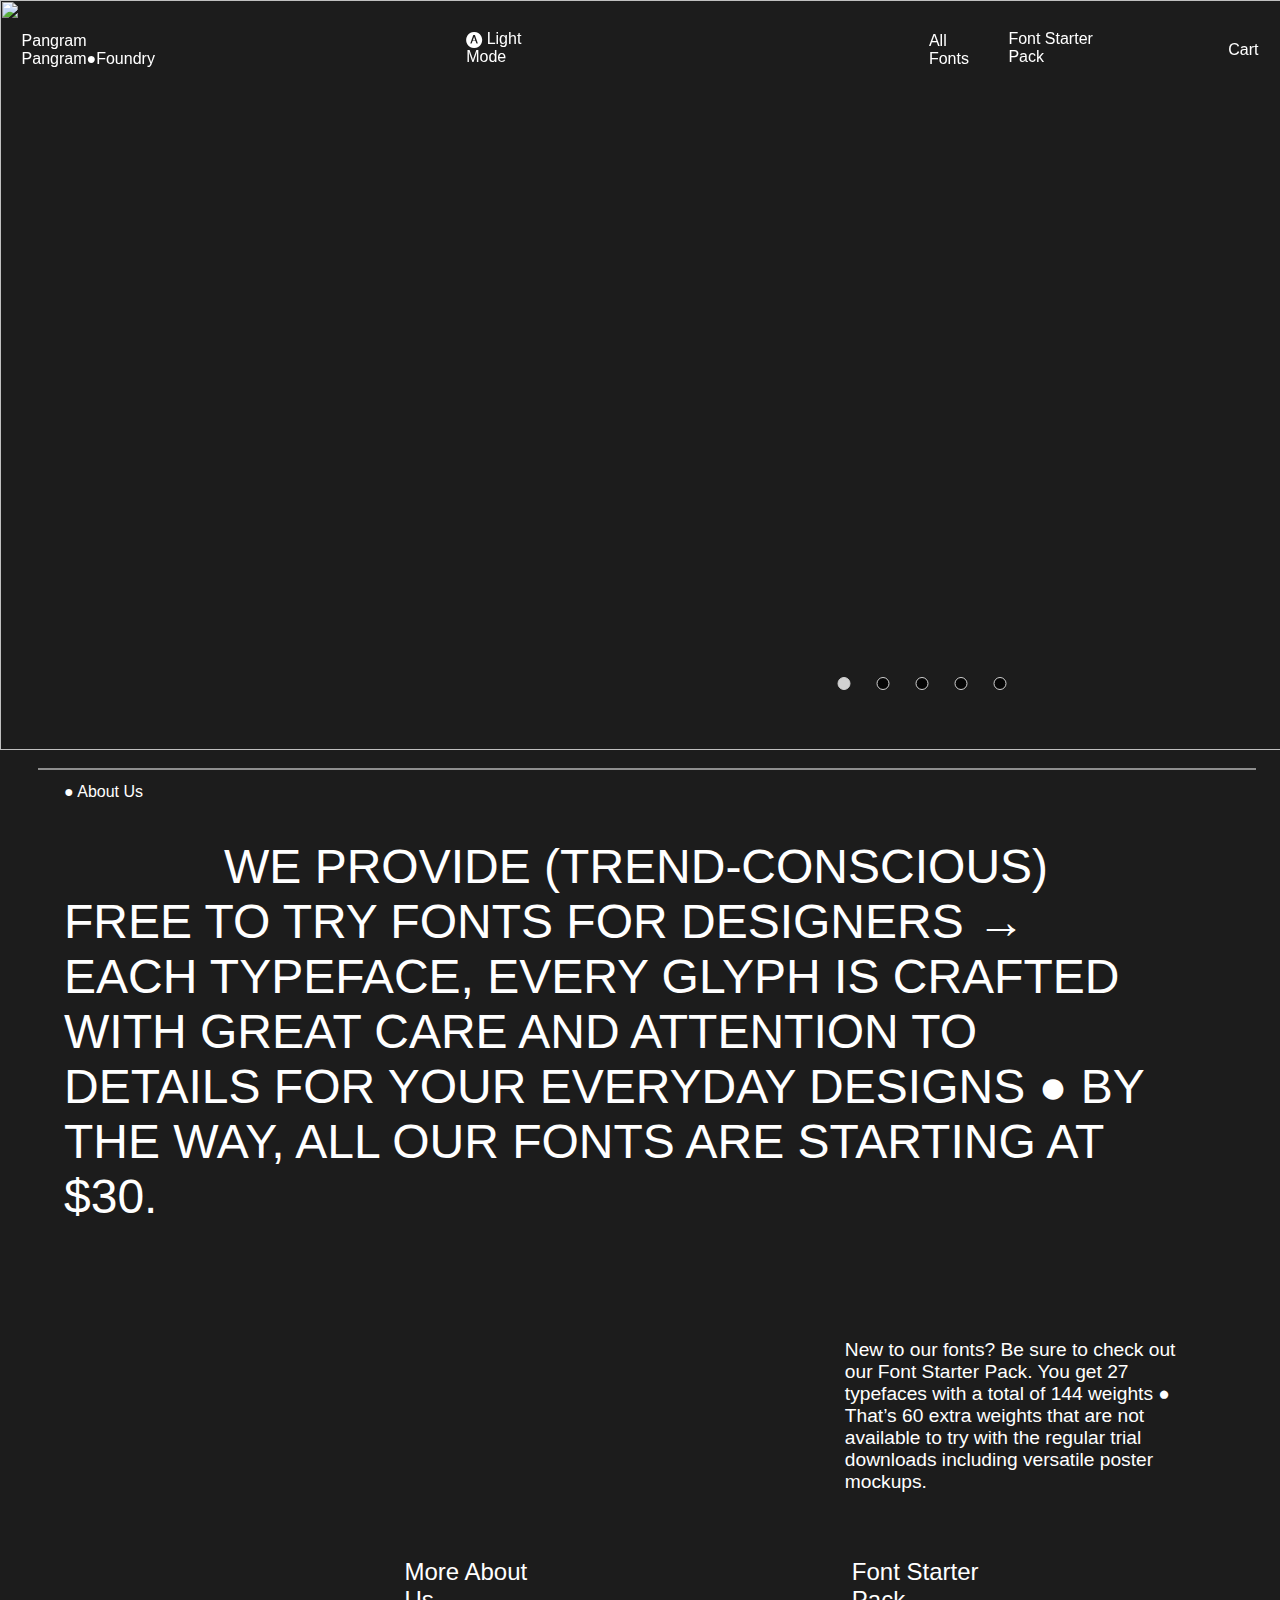
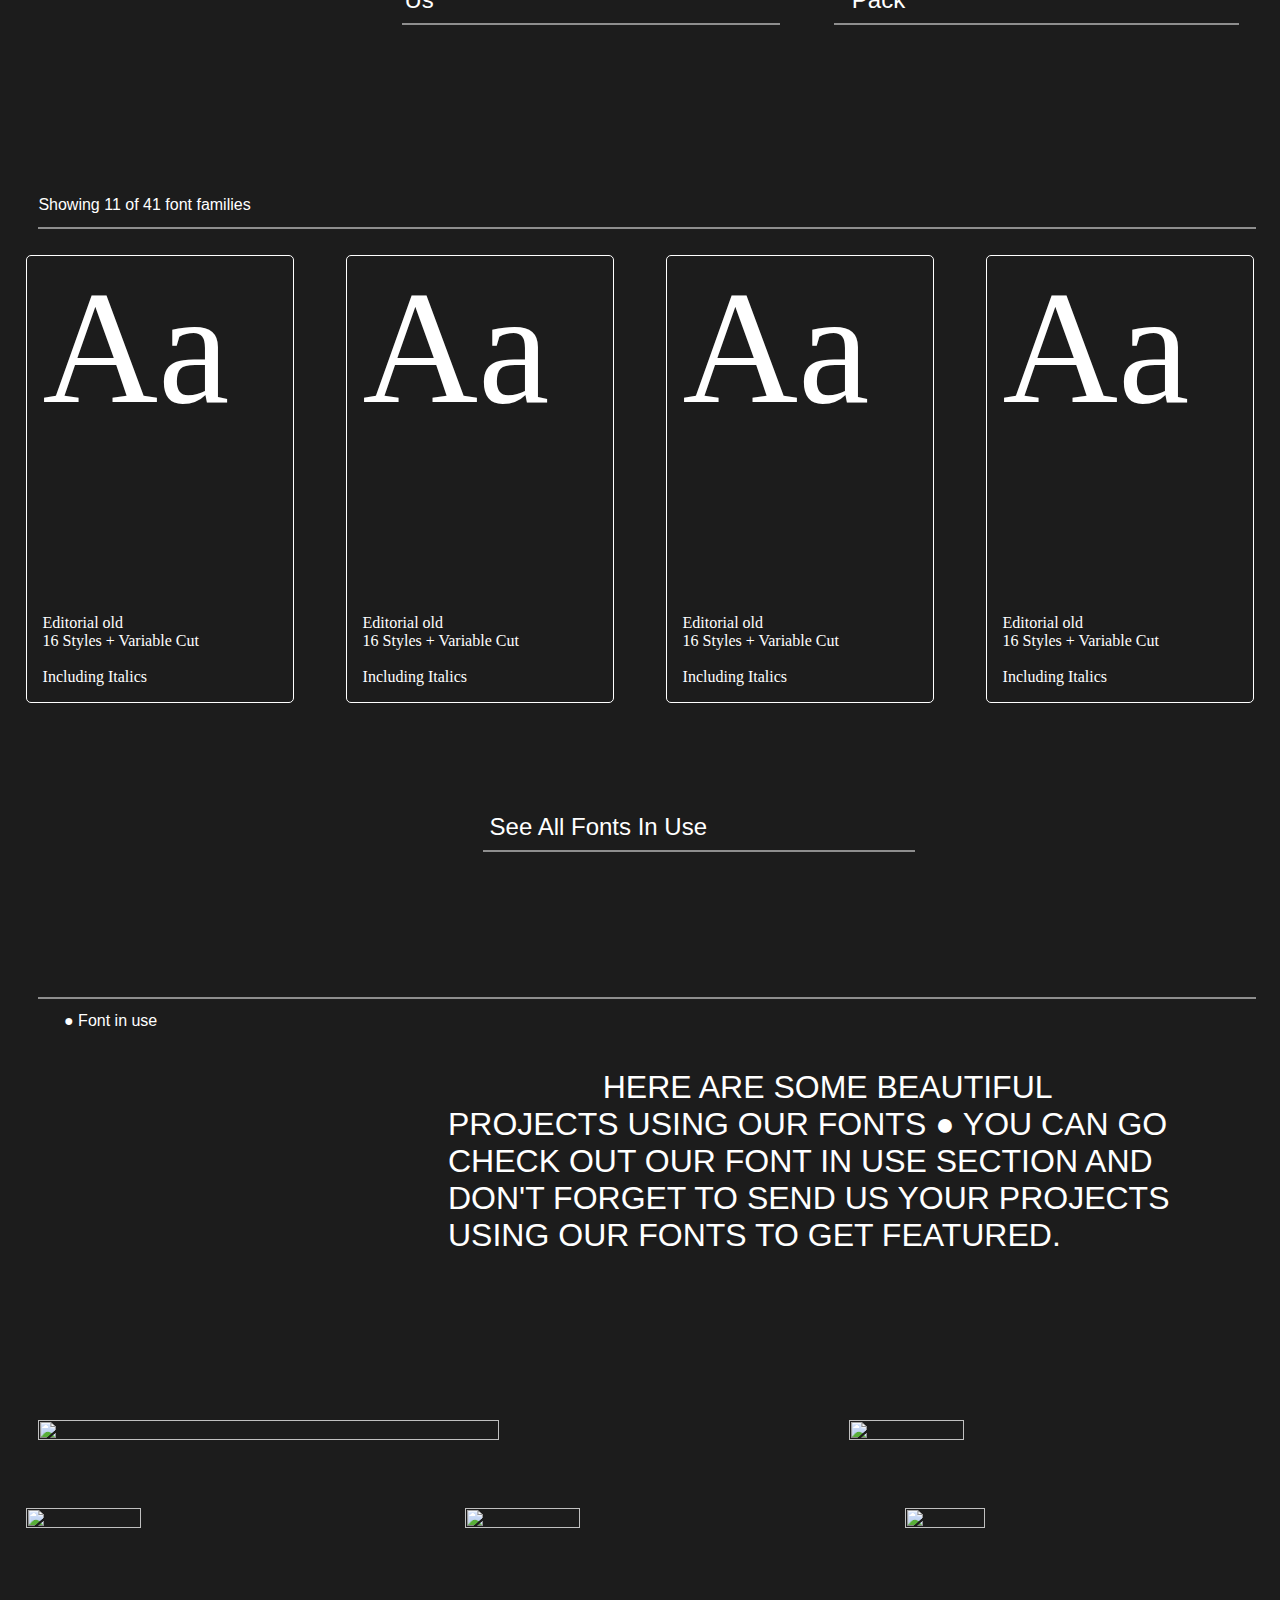
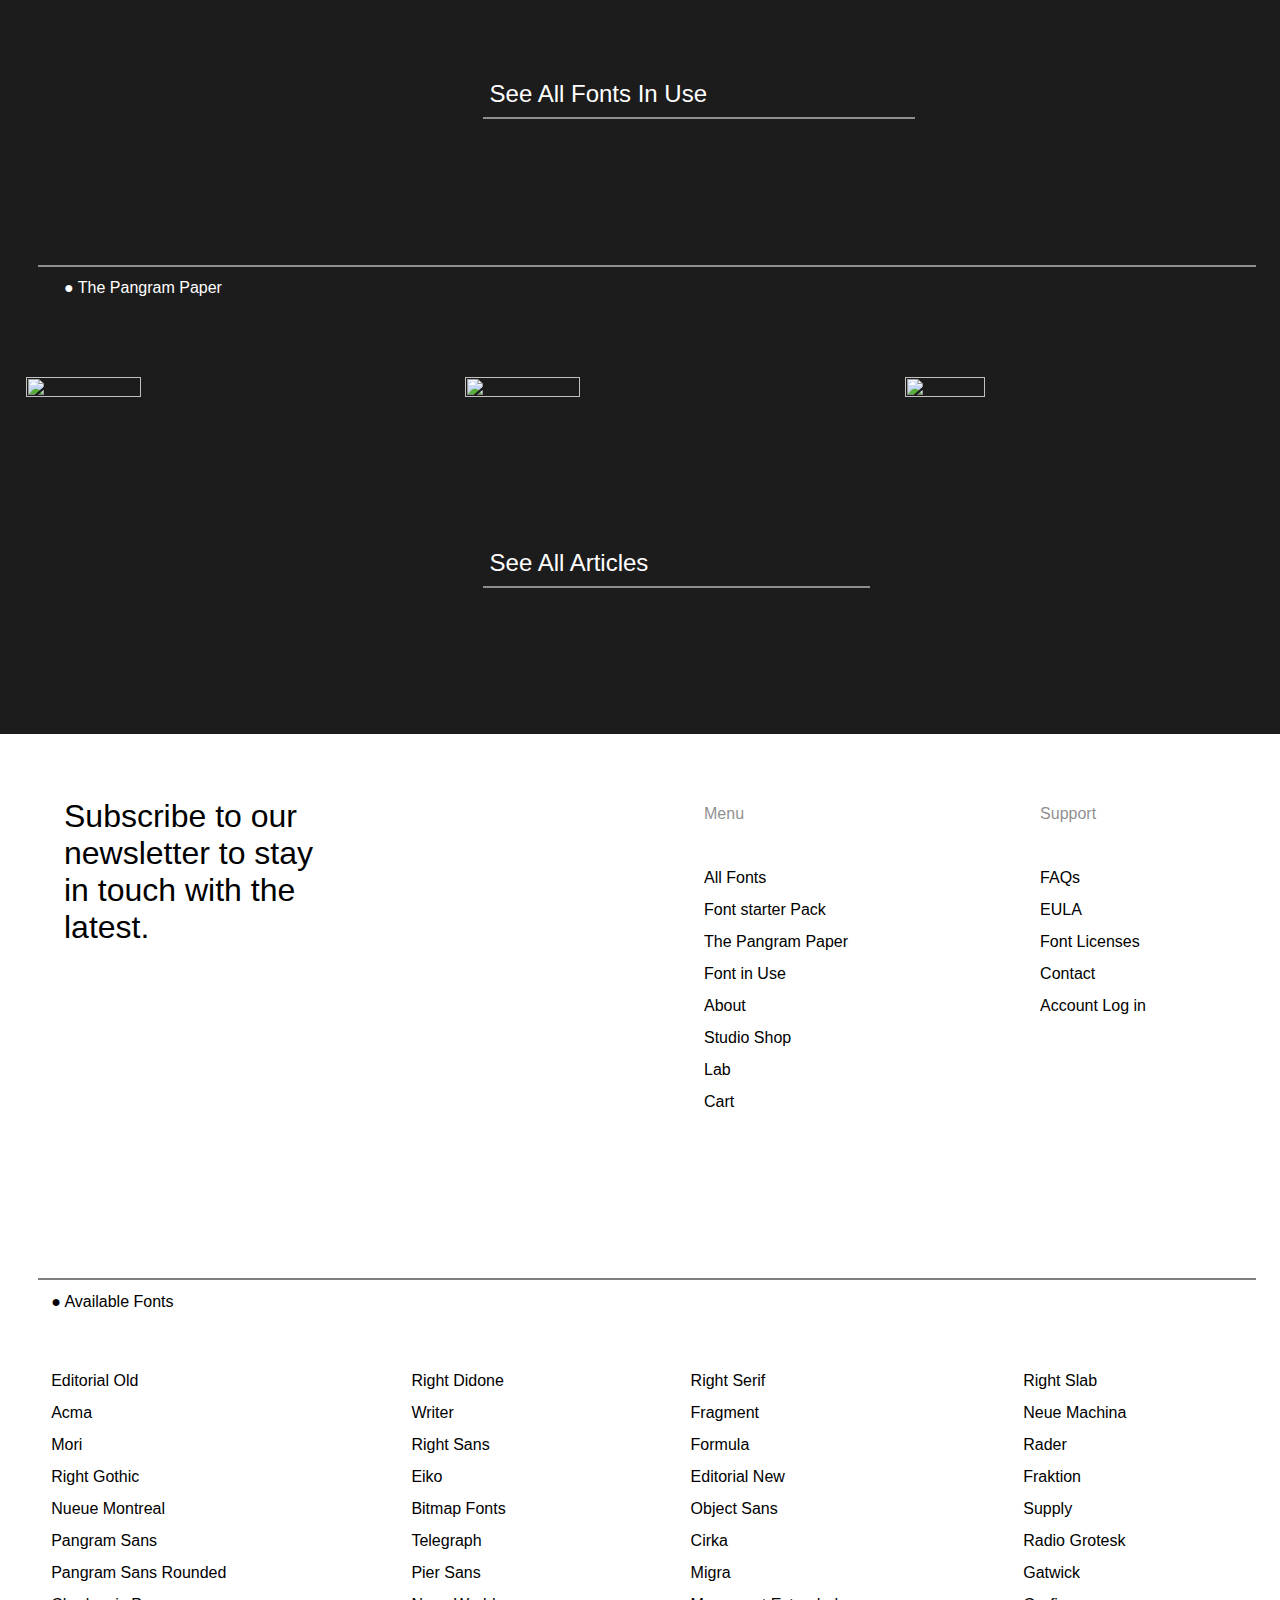
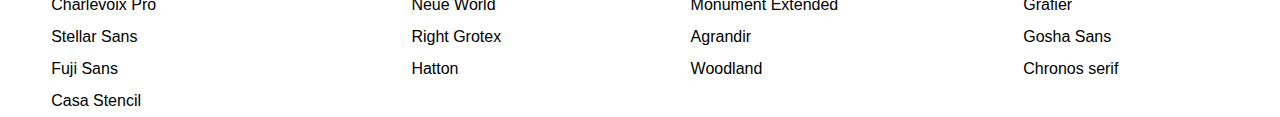
==== index.html @ 28b24696 "first commit" ====
<!DOCTYPE html>
<html lang="en">
<head>
    <meta charset="UTF-8">
    <meta http-equiv="X-UA-Compatible" content="IE=edge">
    <meta name="viewport" content="width=device-width, initial-scale=1.0">
    <link rel="stylesheet" href="style.css">
    <link rel="stylesheet" href="gallery.css">
    <script src="https://kit.fontawesome.com/998571c6b3.js" crossorigin="anonymous"></script>
    <title>Document</title>
    <style>
        @font-face {
        font-display: block;
        font-family: Roboto;
        src: url(https://assets.sendinblue.com/font/Roboto/Latin/normal/normal/7529907e9eaf8ebb5220c5f9850e3811.woff2) format("woff2"), url(https://assets.sendinblue.com/font/Roboto/Latin/normal/normal/25c678feafdc175a70922a116c9be3e7.woff) format("woff")
        }

        @font-face {
        font-display: fallback;
        font-family: Roboto;
        font-weight: 600;
        src: url(https://assets.sendinblue.com/font/Roboto/Latin/medium/normal/6e9caeeafb1f3491be3e32744bc30440.woff2) format("woff2"), url(https://assets.sendinblue.com/font/Roboto/Latin/medium/normal/71501f0d8d5aa95960f6475d5487d4c2.woff) format("woff")
        }

        @font-face {
        font-display: fallback;
        font-family: Roboto;
        font-weight: 700;
        src: url(https://assets.sendinblue.com/font/Roboto/Latin/bold/normal/3ef7cf158f310cf752d5ad08cd0e7e60.woff2) format("woff2"), url(https://assets.sendinblue.com/font/Roboto/Latin/bold/normal/ece3a1d82f18b60bcce0211725c476aa.woff) format("woff")
        }

        #sib-container input:-ms-input-placeholder {
        text-align: left;
        font-family: "Helvetica", sans-serif;
        color: #c0ccda;
        }

        #sib-container input::placeholder {
        text-align: left;
        font-family: "Helvetica", sans-serif;
        color: #c0ccda;
        }

        #sib-container textarea::placeholder {
        text-align: left;
        font-family: "Helvetica", sans-serif;
        color: #c0ccda;
        }
        
        </style>
        <style data-name="font-face_EditorialOld-Light">
            @font-face {
                font-family: "EditorialOld-Light";
                src:url("//cdn.shopify.com/s/files/1/2642/6578/t/28/assets/PPEditorialOld-LightItalic.woff?v=43892641468580326521678141322") format("truetype");
            }
        </style>
        <style data-name="font-face_preview_acma-semibold">
            @font-face {
                font-family: "preview_acma-semibold";
                src:url("//cdn.shopify.com/s/files/1/2642/6578/t/28/assets/PPAcma-Semibold.woff?v=96950151476378755521674140888") format("woff");
            }
        </style>
        <style data-name="font-face_preview_mori-Regular">
            @font-face {
                font-family: "preview_mori-Regular";
                src:url("//cdn.shopify.com/s/files/1/2642/6578/t/28/assets/PPMori-Regular.woff?v=67187122880011220361650291605") format("woff");
            }
        </style>
        <style data-name="font-face_preview_right-didone-medium">
            @font-face {
                font-family: "preview_right-didone-medium";
                src:url("//cdn.shopify.com/s/files/1/2642/6578/t/28/assets/PP%20Right%20Didone%20-%20Medium.woff?v=51078320478336269511668806927") format("woff");
            }
        </style>
        <style data-name="font-face_preview_editorial-new-light">
            @font-face {
                font-family: "preview_editorial-new-light";
                src:url("//cdn.shopify.com/s/files/1/2642/6578/t/28/assets/PPEditorialOld-LightItalic.woff?v=43892641468580326521678141322") format("woff");
            }
        </style><style data-name="font-face_preview_right-serif-medium">
            @font-face {
                font-family: "preview_right-serif-medium";
                src:url("//cdn.shopify.com/s/files/1/2642/6578/t/28/assets/PP%20Right%20Serif%20-%20Medium.woff?v=64606545584787087001668806753") format("woff");
            }
        </style><style data-name="font-face_preview_acma-semibold">
            @font-face {
                font-family: "preview_acma-semibold";
                src:url("//cdn.shopify.com/s/files/1/2642/6578/t/28/assets/PPAcma-Semibold.woff?v=96950151476378755521674140888") format("woff");
            }
        </style><style data-name="font-face_preview_neue-machina-collection-regular">
            @font-face {
                font-family: "preview_neue-machina-collection-regular";
                src:url("//cdn.shopify.com/s/files/1/2642/6578/t/28/assets/PPNeueMachina-InktrapRegular.woff?v=94093630506073623461652789099") format("woff");
            }
        </style><style data-name="font-face_preview_fragment-glare-regular">
            @font-face {
                font-family: "preview_fragment-glare-regular";
                src:url("//cdn.shopify.com/s/files/1/2642/6578/t/28/assets/PPFragment-GlareRegular.woff?v=169381596555285477591680612192") format("woff");
            }
        </style><style data-name="font-face_preview_writer-book">
            @font-face {
                font-family: "preview_writer-book";
                src:url("//cdn.shopify.com/s/files/1/2642/6578/t/28/assets/PPWriter-Ultralight.woff?v=23630151852283412921663675391") format("woff");
            }
        </style><style data-name="font-face_preview_mori-Regular">
            @font-face {
                font-family: "preview_mori-Regular";
                src:url("//cdn.shopify.com/s/files/1/2642/6578/t/28/assets/PPMori-Regular.woff?v=67187122880011220361650291605") format("woff");
            }
        </style><style data-name="font-face_preview_right-slab-medium">
            @font-face {
                font-family: "preview_right-slab-medium";
                src:url("//cdn.shopify.com/s/files/1/2642/6578/t/28/assets/PP%20Right%20Slab%20-%20Regular.woff?v=49465384248129735891668806827") format("woff");
            }
        </style><style data-name="font-face_preview_right-didone-medium">
            @font-face {
                font-family: "preview_right-didone-medium";
                src:url("//cdn.shopify.com/s/files/1/2642/6578/t/28/assets/PP%20Right%20Didone%20-%20Medium.woff?v=51078320478336269511668806927") format("woff");
            }
        </style><style data-name="font-face_preview_telegraf-regular">
            @font-face {
                font-family: "preview_telegraf-regular";
                src:url("//cdn.shopify.com/s/files/1/2642/6578/t/28/assets/PPTelegraf-Regular.woff?v=40612549650330146891673963252") format("woff");
            }
        </style><style data-name="font-face_preview_right-sans-medium">
            @font-face {
                font-family: "preview_right-sans-medium";
                src:url("//cdn.shopify.com/s/files/1/2642/6578/t/28/assets/PPRightSans-Medium.woff?v=48232260037999330521647623980") format("woff");
            }
        </style><style data-name="font-face_preview_ppfraktionmono-regular">
            @font-face {
                font-family: "preview_ppfraktionmono-regular";
                src:url("//cdn.shopify.com/s/files/1/2642/6578/t/28/assets/PPFraktionMono-Regular.woff?v=77514694890973026961624485085") format("woff");
            }
        </style><style data-name="font-face_preview_pprightslab-medium">
            @font-face {
                font-family: "preview_pprightslab-medium";
                src:url("//cdn.shopify.com/s/files/1/2642/6578/t/28/assets/PPRightSlab-Medium.woff?v=14491603322088205341670941904") format("woff");
            }
        </style><style data-name="font-face_preview_ppneuemachina-inktrapregular">
            @font-face {
                font-family: "preview_ppneuemachina-inktrapregular";
                src:url("//cdn.shopify.com/s/files/1/2642/6578/t/28/assets/PPNeueMachina-InktrapRegular.woff?v=94093630506073623461652789099") format("woff");
            }
        </style><style data-name="font-face_preview_ppfragment-glareregular">
            @font-face {
                font-family: "preview_ppfragment-glareregular";
                src:url("//cdn.shopify.com/s/files/1/2642/6578/t/28/assets/PPFragment-GlareRegular.woff?v=169381596555285477591680612192") format("woff");
            }
        </style><style data-name="font-face_preview_pprightserif-medium">
            @font-face {
                font-family: "preview_pprightserif-medium";
                src:url("//cdn.shopify.com/s/files/1/2642/6578/t/28/assets/PPRightSerif-Medium.woff?v=64606545584787087001670941943") format("woff");
            }
        </style><style data-name="font-face_preview_ppformula-narrowregular">
            @font-face {
                font-family: "preview_ppformula-narrowregular";
                src:url("//cdn.shopify.com/s/files/1/2642/6578/t/28/assets/PPFormula-NarrowRegular.woff?v=147832386674796250431646669962") format("woff");
            }
        </style><style data-name="font-face_preview_ppobjectsans-light">
            @font-face {
                font-family: "preview_ppobjectsans-light";
                src:url("//cdn.shopify.com/s/files/1/2642/6578/t/28/assets/PPObjectSans-Light.woff?v=81613872045370192371624308467") format("woff");
            }
        </style><style data-name="font-face_preview_pppiersans-regular">
            @font-face {
                font-family: "preview_pppiersans-regular";
                src:url("//cdn.shopify.com/s/files/1/2642/6578/t/28/assets/PPPierSans-Regular.woff?v=165976500998249852721630354992") format("woff");
            }
        </style><style data-name="font-face_preview_ppeditorialold-lightitalic">
            @font-face {
                font-family: "preview_ppeditorialold-lightitalic";
                src:url("//cdn.shopify.com/s/files/1/2642/6578/t/28/assets/PPEditorialOld-LightItalic.woff?v=43892641468580326521678141322") format("woff");
            }
        </style><style data-name="font-face_preview_pprader-light">
            @font-face {
                font-family: "preview_pprader-light";
                src:url("//cdn.shopify.com/s/files/1/2642/6578/t/28/assets/PPRader-Light.woff?v=176217386478503134871643052010") format("woff");
            }
        </style><style data-name="font-face_preview_ppwriter-thin">
            @font-face {
                font-family: "preview_ppwriter-thin";
                src:url("//cdn.shopify.com/s/files/1/2642/6578/t/28/assets/PPWriter-Thin.woff?v=168778906737173938721663675371") format("woff");
            }
        </style><style data-name="font-face_preview_ppacma-light">
            @font-face {
                font-family: "preview_ppacma-light";
                src:url("//cdn.shopify.com/s/files/1/2642/6578/t/28/assets/PPAcma-Light.woff?v=72702021297549173491674140889") format("woff");
            }
        </style><style data-name="font-face_preview_ppmori-regular">
            @font-face {
                font-family: "preview_ppmori-regular";
                src:url("//cdn.shopify.com/s/files/1/2642/6578/t/28/assets/PPMori-Regular.woff?v=67187122880011220361650291605") format("woff");
            }
        </style><style data-name="font-face_preview_pprightgothic-medium">
            @font-face {
                font-family: "preview_pprightgothic-medium";
                src:url("//cdn.shopify.com/s/files/1/2642/6578/t/28/assets/PPRightGothic-Medium.woff?v=160110820981467670211634317869") format("woff");
            }
        </style><style data-name="font-face_preview_ppneuemontreal-book">
            @font-face {
                font-family: "preview_ppneuemontreal-book";
                src:url("//cdn.shopify.com/s/files/1/2642/6578/t/28/assets/PPNeueMontreal-Book.woff?v=68282321310470500161632272263") format("woff");
            }
        </style><style data-name="font-face_preview_pppangramsans-compactmedium">
            @font-face {
                font-family: "preview_pppangramsans-compactmedium";
                src:url("//cdn.shopify.com/s/files/1/2642/6578/t/28/assets/PPPangramSans-CompactMedium.woff?v=2128244853225631571618506000") format("woff");
            }
        </style><style data-name="font-face_preview_ppeditorialnew-light">
            @font-face {
                font-family: "preview_ppeditorialnew-light";
                src:url("//cdn.shopify.com/s/files/1/2642/6578/t/28/assets/PPEditorialNew-Light.woff?v=98451368185129732171619057364") format("woff");
            }
        </style><style data-name="font-face_preview_pppangramsansrounded-slimmedium">
            @font-face {
                font-family: "preview_pppangramsansrounded-slimmedium";
                src:url("//cdn.shopify.com/s/files/1/2642/6578/t/28/assets/PPPangramSansRounded-SlimMedium.woff?v=117905254463108940861624643754") format("woff");
            }
        </style><style data-name="font-face_preview_ppcharlevoix-light">
            @font-face {
                font-family: "preview_ppcharlevoix-light";
                src:url("//cdn.shopify.com/s/files/1/2642/6578/t/28/assets/PPCharlevoix-Light.woff?v=109610977962323261311630355401") format("woff");
            }
        </style><style data-name="font-face_preview_ppstellar-light">
            @font-face {
                font-family: "preview_ppstellar-light";
                src:url("//cdn.shopify.com/s/files/1/2642/6578/t/28/assets/PPStellar-Light.woff?v=16003272772619768851624300936") format("woff");
            }
        </style><style data-name="font-face_preview_ppfuji-medium">
            @font-face {
                font-family: "preview_ppfuji-medium";
                src:url("//cdn.shopify.com/s/files/1/2642/6578/t/28/assets/PPFuji-Medium.woff?v=124917888558977924851624297497") format("woff");
            }
        </style><style data-name="font-face_preview_ppcasa-regular">
            @font-face {
                font-family: "preview_ppcasa-regular";
                src:url("//cdn.shopify.com/s/files/1/2642/6578/t/28/assets/PPCasa-Regular.woff?v=158259708091779580851623962801") format("woff");
            }
        </style><style data-name="font-face_preview_pprightdidone-medium">
            @font-face {
                font-family: "preview_pprightdidone-medium";
                src:url("//cdn.shopify.com/s/files/1/2642/6578/t/28/assets/PPRightDidone-Medium.woff?v=51078320478336269511670941931") format("woff");
            }
        </style><style data-name="font-face_preview_pprightsans-widemedium">
            @font-face {
                font-family: "preview_pprightsans-widemedium";
                src:url("//cdn.shopify.com/s/files/1/2642/6578/t/28/assets/PPRightSans-WideMedium.woff?v=63428548569476708271647623790") format("woff");
            }
        </style><style data-name="font-face_preview_ppmondwest-bold">
            @font-face {
                font-family: "preview_ppmondwest-bold";
                src:url("//cdn.shopify.com/s/files/1/2642/6578/t/28/assets/PPMondwest-Bold.woff?v=117690168698756929231624502621") format("woff");
            }
        </style><style data-name="font-face_preview_pptelegraf-light">
            @font-face {
                font-family: "preview_pptelegraf-light";
                src:url("//cdn.shopify.com/s/files/1/2642/6578/t/28/assets/PPTelegraf-Light.woff?v=4967801614078287271673963256") format("woff");
            }
        </style><style data-name="font-face_preview_ppneueworld-semicondensedlight">
            @font-face {
                font-family: "preview_ppneueworld-semicondensedlight";
                src:url("//cdn.shopify.com/s/files/1/2642/6578/t/28/assets/PPNeueWorld-SemiCondensedLight.woff?v=107901976747285757481654525003") format("woff");
            }
        </style><style data-name="font-face_preview_pprightgrotesk-compactbold">
            @font-face {
                font-family: "preview_pprightgrotesk-compactbold";
                src:url("//cdn.shopify.com/s/files/1/2642/6578/t/28/assets/PPRightGrotesk-CompactBold.woff?v=58307693275388090051624460387") format("woff");
            }
        </style><style data-name="font-face_preview_pphatton-regular">
            @font-face {
                font-family: "preview_pphatton-regular";
                src:url("//cdn.shopify.com/s/files/1/2642/6578/t/28/assets/PPHatton-Regular.woff?v=17914648618059047881618881895") format("woff");
            }
        </style><style data-name="font-face_preview_ppmonumentextended-regular">
            @font-face {
                font-family: "preview_ppmonumentextended-regular";
                src:url("//cdn.shopify.com/s/files/1/2642/6578/t/28/assets/PPMonumentExtended-Regular.woff?v=81693901422891830231658415988") format("woff");
            }
        </style><style data-name="font-face_preview_ppagrandir-grandmedium">
            @font-face {
                font-family: "preview_ppagrandir-grandmedium";
                src:url("//cdn.shopify.com/s/files/1/2642/6578/t/28/assets/PPAgrandir-GrandMedium.woff?v=112419359884645449681624548892") format("woff");
            }
        </style><style data-name="font-face_preview_ppwoodland-light">
            @font-face {
                font-family: "preview_ppwoodland-light";
                src:url("//cdn.shopify.com/s/files/1/2642/6578/t/28/assets/PPWoodland-Light.woff?v=161071325700105153061613662869") format("woff");
            }
        </style><style data-name="font-face_preview_ppgatwick-medium">
            @font-face {
                font-family: "preview_ppgatwick-medium";
                src:url("//cdn.shopify.com/s/files/1/2642/6578/t/28/assets/PPGatwick-Medium.woff?v=143739507137133571481623943154") format("woff");
            }
        </style><style data-name="font-face_preview_ppsupplysans-light">
            @font-face {
                font-family: "preview_ppsupplysans-light";
                src:url("//cdn.shopify.com/s/files/1/2642/6578/t/28/assets/PPSupplySans-Light.woff?v=90929501271319282271637682253") format("woff");
            }
        </style><style data-name="font-face_preview_ppradiogrotesk-regular">
            @font-face {
                font-family: "preview_ppradiogrotesk-regular";
                src:url("//cdn.shopify.com/s/files/1/2642/6578/t/28/assets/PPRadioGrotesk-Regular.woff?v=1276532186026998901653330785") format("woff");
            }
        </style><style data-name="font-face_preview_ppgrafier-bolddisplay">
            @font-face {
                font-family: "preview_ppgrafier-bolddisplay";
                src:url("//cdn.shopify.com/s/files/1/2642/6578/t/28/assets/PPGrafier-BoldDisplay.woff?v=19909294598919474271624307724") format("woff");
            }
        </style><style data-name="font-face_preview_ppgoshasans-regular">
            @font-face {
                font-family: "preview_ppgoshasans-regular";
                src:url("//cdn.shopify.com/s/files/1/2642/6578/t/28/assets/PPGoshaSans-Regular.woff?v=26684406182402203031637954900") format("woff");
            }
        </style><style data-name="font-face_preview_ppchronosserif-filled">
            @font-face {
                font-family: "preview_ppchronosserif-filled";
                src:url("//cdn.shopify.com/s/files/1/2642/6578/t/28/assets/PPChronosSerif-Filled.woff?v=164039190361657733701623967462") format("woff");
            }
        </style><style data-name="font-face_preview_ppeiko-light">
            @font-face {
                font-family: "preview_ppeiko-light";
                src:url("//cdn.shopify.com/s/files/1/2642/6578/t/28/assets/PPEiko-Light.woff?v=37763251632726490021635862023") format("woff");
            }
        </style><style data-name="font-face_preview_ppmigra-medium">
            @font-face {
                font-family: "preview_ppmigra-medium";
                src:url("//cdn.shopify.com/s/files/1/2642/6578/t/28/assets/PPMigra-Medium.woff?v=14402038135395066891624886406") format("woff");
            }
        </style><style data-name="font-face_preview_ppcirka-light">
            @font-face {
                font-family: "preview_ppcirka-light";
                src:url("//cdn.shopify.com/s/files/1/2642/6578/t/28/assets/PPCirka-Light.woff?v=81098913243616894931623962169") format("woff");
            }
        </style>






</head>
<body>
    


        <div class="carousel-container">
            <div id="gallery-container">
              <!--  <span class="see-all">See All</span>-->
                </div>
            </div>
            <div class="carousel">
                <div id="header">
                    <div id="a3">
                    <a href="#" class="a1">Pangram Pangram●Foundry</a>
                    <p class="a2"> <span class="light">🅐 Light Mode</span> </p>
                    <a href="#" class="a1">All Fonts</a>
                    <a href="#" class="a3">Font Starter Pack</a>
                    <a href="#" class="a1">Cart</a>
                    </div></div>
            <div class="slider">
                <section > <img class="carousel-img" src="https://cdn.shopify.com/s/files/1/2642/6578/t/28/assets/Homepage-OffType.jpg?v=71331014463972640541684944315" alt=""></section>
                <section ><img  class="carousel-img"  src="https://cdn.shopify.com/s/files/1/2642/6578/t/28/assets/Header-Fragment.jpg?v=108924954602691418591680613809" alt=""></section>
                <section > <img  class="carousel-img" src="https://cdn.shopify.com/s/files/1/2642/6578/t/28/assets/Header-EditorialOld.jpg?v=85360777188182687641678142091" alt=""></section>
                <section ><img  class="carousel-img" src="https://cdn.shopify.com/s/files/1/2642/6578/t/28/assets/Header-TypeTrials.jpg?v=140312620541521886991675867719" alt=""> </section>
                <section ><img  class="carousel-img" src="https://cdn.shopify.com/s/files/1/2642/6578/t/28/assets/Homepage-FSP.jpg?v=157059235392745552091668604712" alt=""> </section>
            </div>
            <div class="controls">
                <span class="Arrow-left" style="display: hidden;" ><img src="Assets/Gallery/Arrow 2.png" alt=""></span>
                <span class="Arrow-right" style="display: hidden;" ><img src="Assets/Gallery/Arrow 1.png" alt=""></span>
           
           
            <ul class="indicator">
                <li class="selected"></li>
                <li></li>
                <li></li>
                <li></li>
                <li></li>
            </ul>
             </div>
        
        </div>
        
        <div class="section-2">
            <div class="line-1"></div>
            <div class="aboutus"> ● About Us</div>
        <div class="content-1"> &nbsp; &nbsp; &nbsp; &nbsp; &nbsp; &nbsp;  WE PROVIDE (TREND-CONSCIOUS) FREE TO TRY FONTS FOR DESIGNERS → EACH TYPEFACE, EVERY GLYPH IS CRAFTED WITH GREAT CARE AND ATTENTION TO DETAILS FOR YOUR EVERYDAY DESIGNS ● BY THE WAY, ALL OUR FONTS ARE STARTING AT $30.</div>
        <div class="content-2">New to our fonts? Be sure to check out our Font Starter Pack. You get 27 typefaces with a total of 144 weights ● That’s 60 extra weights that are not available to try with the regular trial downloads including versatile poster mockups.</div>
        <div style="display: flex; flex-direction: row; margin-left: 28%;" ><div class="about-us-cards">More About Us <div> &emsp; &emsp; &emsp; &emsp; &emsp; &emsp; &emsp; &emsp; <i class="fa-solid fa-arrow-right fa-beat"></i></div></div>
        <div class="about-us-cards">Font Starter Pack <div> &emsp; &emsp; &emsp; &emsp; &emsp; &emsp; &emsp; &emsp; <i class="fa-solid fa-arrow-right fa-beat"></i></div></div></div>
        <div style="display: flex; flex-direction: row; background-color: #1c1c1c; margin-left: 30%;" ><div class="line2"></div> <div class="line3"></div> </div>
    </div>
    <div class="section-3">
        <div class="showing">Showing 11 of 41 font families</div>
        <div class="line-4"></div>
        
        <div class="row-1" style="display: flex;">
            <div class="font-card-1-row-1">
                <div class="tophover">
                    The cajoling quirked sexy wizard mob persuade very influentially.</div>
                <div class="top" >Aa</div>
                <div class="bottom">Editorial old <br>16 Styles + Variable Cut  &emsp; &emsp; &emsp;&emsp; &emsp; &emsp; <i class="fa-solid fa-arrow-right fa-beat"></i></br>Including Italics </div>
            
            </div>
    
            <div class="font-card-1-row-1">
                <div class="tophover">
                    The cajoling quirked sexy wizard mob persuade very influentially.</div>
                <div class="top" >Aa</div>
                <div class="bottom">Editorial old <br>16 Styles + Variable Cut  &emsp; &emsp; &emsp;&emsp; &emsp; &emsp; <i class="fa-solid fa-arrow-right fa-beat"></i></br>Including Italics </div>
            </div>

            <div class="font-card-1-row-1">
                <div class="tophover">
                    The cajoling quirked sexy wizard mob persuade very influentially.</div>
                <div class="top" >Aa</div>
                <div class="bottom">Editorial old <br>16 Styles + Variable Cut  &emsp; &emsp; &emsp;&emsp; &emsp; &emsp; <i class="fa-solid fa-arrow-right fa-beat"></i></br>Including Italics </div>
            </div>

            <div class="font-card-1-row-1">
                <div class="tophover">
                    The cajoling quirked sexy wizard mob persuade very influentially.</div>
                <div class="top" >Aa</div>
                <div class="bottom">Editorial old <br>16 Styles + Variable Cut  &emsp; &emsp; &emsp;&emsp; &emsp; &emsp; <i class="fa-solid fa-arrow-right fa-beat"></i></br>Including Italics </div>
            </div>

    </div>

    <div style="display: flex; flex-direction: row; margin-left: 35%; margin-top: 2%; " ><div class="about-us-cards">See All Fonts In Use <div> &emsp; &emsp; &emsp; &emsp; &emsp; &emsp; &emsp; &emsp; <i class="fa-solid fa-arrow-right fa-beat"></i></div></div>
</div></div></div>
<div style="display: flex; flex-direction: row; background-color: #1c1c1c; margin-left: 30%; margin-bottom: 10%;" ><div class="line5"></div>  </div>

    <div class="section-4">
        <div class="line-1"></div>
        <div class="aboutus">● Font in use</div> 

        <div class="s4t1">
            &emsp; &emsp; &emsp;&emsp; HERE ARE SOME BEAUTIFUL PROJECTS USING OUR FONTS ● YOU CAN GO CHECK OUT OUR FONT IN USE SECTION AND DON'T FORGET TO SEND US YOUR PROJECTS USING OUR FONTS TO GET FEATURED.
        </div>
        <div class="imageline-1">
            <img src="https://cdn.shopify.com/s/files/1/2642/6578/articles/1_1361316f-4da7-45d7-b24d-10d0d9ec8932_1920x.jpg?v=1685650273" alt="" height="90%" width="60%" style="margin: 3%;">
            <img src="https://cdn.shopify.com/s/files/1/2642/6578/articles/A_960x.jpg?v=1684347328" alt="" height="50%" width="30%" style="margin-bottom: 3%;">
            <img src="https://cdn.shopify.com/s/files/1/2642/6578/articles/COVER_aa25ccac-eb36-479b-8f37-b3325aa9cbf3_960x.png?v=1683571220" alt="" height="50%" width="30%" style="margin: 2%;">
            <img src="https://cdn.shopify.com/s/files/1/2642/6578/articles/COVER_5f423d57-efe2-40a0-92b0-54eec34a9253_960x.jpg?v=1682966436" alt="" height="50%" width="30%" style="margin: 2%;">
            <img src="https://cdn.shopify.com/s/files/1/2642/6578/articles/COVER_2165d3be-64ac-4e22-adc2-d3ffca7ba8e2_960x.png?v=1681326066" alt="" height="50%" width="25%" style="margin: 2%;">
            <div style="display: flex; flex-direction: row; margin-left: 35%; margin-top: 5%;" ><div class="about-us-cards">See All Fonts In Use <div> &emsp; &emsp; &emsp; &emsp; &emsp; &emsp; &emsp; &emsp; <i class="fa-solid fa-arrow-right fa-beat"></i></div></div>
        </div></div></div>
        <div style="display: flex; flex-direction: row; background-color: #1c1c1c; margin-left: 30%; margin-bottom: 10%;" ><div class="line5"></div>  </div>
    </div>
        </div>
    </div>
    <div class="line-1"></div>
        <div class="aboutus">● The Pangram Paper <br> <br> <br> <br> </div> 

        <div class="imageline-2">
            <img src="https://cdn.shopify.com/s/files/1/2642/6578/articles/reiss_1_960x.jpg?v=1685126297" alt="" height="50%" width="30%" style="margin: 2%;" >
            <img src="https://cdn.shopify.com/s/files/1/2642/6578/articles/art_buying_washington_post_final_960x.jpg?v=1684941792" alt="" height="50%" width="30%" style="margin: 2%;" >
            <img src="https://cdn.shopify.com/s/files/1/2642/6578/articles/OT-cover_960x.jpg?v=1684328493" alt="" height="50%" width="25%" style="margin: 2%;" >
            <div style="display: flex; flex-direction: row; margin-left: 35%; margin-top: 5%;" ><div class="about-us-cards">See All Articles <div> &emsp; &emsp; &emsp; &emsp; &emsp; &emsp; &emsp; &emsp; <i class="fa-solid fa-arrow-right fa-beat"></i></div></div>
        </div></div></div>
        <div style="display: flex; flex-direction: row; background-color: #1c1c1c; margin-left: 30%; margin-bottom: 10%;" ><div class="line6"></div>  </div>
        </div>
        <div class="footer">
            <div class="footer-1">
                <div class="subscribe">Subscribe to our newsletter to stay in touch with the latest.
                    <br> <br>
                    
                </div>
                <div class="menu">
                    <span style="color: #1c1c1c; opacity: 0.5;">Menu <br> <br></span> 
                    <li>All Fonts  </li>
                    <li>Font starter Pack </li>
                    <li>The Pangram Paper</li>
                    <li>Font in Use</li>
                    <li>About</li>
                    <li>Studio Shop</li>
                    <li>Lab</li>
                    <li>Cart</li>
                </div>
                <div class="support">
                    <span style="color: #1c1c1c; opacity: 0.5;">  Support <br> <br></span>
                    <li>FAQs</li>
                    <li>EULA</li>
                    <li>Font Licenses</li>
                    <li>Contact</li>
                    <li>Account Log in</li>
                </div>
            </div>
            
        </div>
        <div class="availablefonts">
        <div class="line-7"></div>
        <div class="availablefonts-1">● Available Fonts <br> <br> <br> <br> </div>
        <div class="menu-1"> 
            <div>
            <li class="f1">Editorial Old</li>
            <li class="f2">Acma</li>
            <li class="f3">Mori</li>
            <li class="f4">Right Gothic</li>
            <li class="f5">Nueue Montreal</li>
            <li class="f6">Pangram Sans</li>
            <li class="f7">Pangram Sans Rounded</li>
            <li class="f8">Charlevoix Pro</li>
            <li class="f9">Stellar Sans</li>
            <li class="f10">Fuji Sans</li>
            <li class="f11">Casa Stencil</li>
            <span class="preview-1">Aa*1</span>
            
            </div>
            
            <div>
                <li class="f12">Right Didone</li>
                <li class="f13">Writer</li>
                <li class="f14">Right Sans</li>
                <li class="f15">Eiko</li>
                <li class="f16">Bitmap Fonts</li>
                <li class="f17">Telegraph</li>
                <li class="f18">Pier Sans</li>
                <li class="f19">Neue World</li>
                <li class="f20">Right Grotex</li>
                <li class="f21">Hatton</li>
                <span class="preview-2">Aa*1</span>
                
                </div>
                <div>
                    <li class="f22">Right Serif</li>
                    <li class="f23">Fragment</li>
                    <li class="f24">Formula</li>
                    <li class="f25">Editorial New</li>
                    <li class="f26">Object Sans</li>
                    <li class="f27">Cirka</li>
                    <li class="f28">Migra</li>
                    <li class="f29">Monument Extended</li>
                    <li class="f30">Agrandir</li>
                    <li class="f31">Woodland</li>
                    <span class="preview-3">Aa*1</span>
                    
                    </div>
                    <div>
                        <li class="f32">Right Slab</li>
                        <li class="f33">Neue Machina</li>
                        <li class="f34">Rader</li>
                        <li class="f35">Fraktion</li>
                        <li class="f36">Supply</li>
                        <li class="f37">Radio Grotesk</li>
                        <li class="f38">Gatwick</li>
                        <li class="f39">Grafier</li>
                        <li class="f40">Gosha Sans</li>
                        <li class="f41">Chronos serif</li>
                        <span class="preview-4">Aa*1</span>
                        
                        </div>
        </div>
        
        </div>
</body>
<script src="gallery.js"></script>
</html>
---- style.css ----
body{
    scroll-behavior: smooth;
    margin: 0;
    font-family: Neue Montreal,sans-serif;
    background-color: #1c1c1c;
    
}
::-webkit-scrollbar {
    display: none;
}
#a3{
    display: flex;
    justify-content: left;
    align-items: center;
    padding: 0.5%;
    
    overflow: hidden;
    background-position: -1px -68px;
    background-size: cover;


}
.a1{
 color: white;
    text-decoration: none;
    margin: 1.2%;
    font-weight: 500;
    margin-top: 2%;

}
.a2{
    color: white;
       text-decoration: none;
       margin: 0.5%;
       font-weight: 500;
   }
   .a3{
    color: white;
       text-decoration: none;
       margin: 0.5%;
       font-weight: 500;
   }
.a1:hover{
    opacity: .5;
}
#header{
    position: fixed;
    width: 100%;
    z-index: 1;
}
.a2{
    margin-left: 19%;
    margin-right: 28%;
    margin-top: 1%;
}
.a3{
    margin-right:7%;
    margin-top: 1%;
}
.section-2{
    background-color:#1c1c1c;
    margin-top: 0%;
    width: 100%;
}
.content-1{
    width: 85%;
    margin-top: 3%;
    margin-left: 5%;
    background-color:#1c1c1c;
    color:white ;
    font-size: 3rem;
    font-weight: 400;
    font-variation-settings: "wght" 400;
}
.line-1{
    margin-left: 3%;
    width: 95%;
    border: 1px solid white;
    opacity: .5;
}
.aboutus{
    color: white;
    margin-top: 1%;
    margin-left: 5%;
}
.content-2{
    color: white;
    margin-top: 9%;
    width: 27%;
    margin-left: 66%;
    font-size: 1.2rem;
    font-weight: 400;
}
.about-us-cards{
    color: white;
    margin-top: 3%;
    font-size: 1.5rem;
    margin-left: 5%;
    margin-right: 2%;
    margin-top: 7%;
    display: flex;
    justify-content: space-between;
    

}
.line2{
    margin-left: 2%;
    width: 42%;
    border: 1px solid white;
    opacity: .5;
    margin-bottom: 2%;
    margin-top: 1%;
    
}
.about-us-cards:hover{
    opacity: .5;
}
.line3{
    margin-left: 6%;
    width: 45%;
    border: 1px solid white;
    opacity: .5;
    margin-bottom: 2%;
    margin-top: 1%;
    
}
.section-3{
    background-color:#1c1c1c;
    margin-top: 12%;
    width: 100%;
}
.showing{
    color: white;
    margin-left: 3%;
}
.line-4{
    margin-left: 3%;
    width: 95%;
    border: 1px solid white;
    opacity: .5;
    margin-top: 1%;
    
}








.font-card-1-row-1{
    color: white;
    border: 1px solid white;
    border-radius: 5px;
    width: 22%;
    height: 30%;
    margin: 2%;
    font-family: "EditorialOld-Light";

}
.tophover{
    display: none;
}

.font-card-1-row-1:hover{
    background-color: white;
    .bottom{
        color: black;
        margin-top: 0%;
    }
    .tophover{
        display: block;
        color: black;
        font-size: 2.2rem;
        margin: 5%;
    }
}
.bottom{
    margin-top: 65%;
    margin-bottom: 6%;
    margin-left: 6%;
    
    
}
.top{
    
    font-size: 10rem;
    margin-left: 6%;
}










.s4t1{
    width: 60%;
    margin-top: 3%;
    margin-left: 35%;
    background-color:#1c1c1c;
    color:white ;
    font-size: 2rem;
    font-weight: 400;
    font-variation-settings: "wght" 400;
    margin-bottom: 10%;
}


.line5{
    margin-left: 11%;
    width: 48%;
    border: 1px solid white;
    opacity: .5;
    margin-bottom: 2%;
    margin-top: 1%;
}
.line6{
    margin-left: 11%;
    width: 43%;
    border: 1px solid white;
    opacity: .5;
    margin-bottom: 2%;
    margin-top: 1%;
}




.footer{
    background-color: white;
}
.footer-1{
    display: flex;
    
}
.subscribe{
    font-size: 2rem;
    width: 20%;
    margin-top: 5%;
    margin-left: 5%;
}

.menu{
    list-style: none;
    margin-top: 5%;
    margin-left: 30%;
    font-size: 1rem;
    line-height: 2rem;
}
li:hover{
    opacity: .5;
}
.support{
    list-style: none;
    margin-top: 5%;
    margin-left: 15%;
    font-size: 1rem;
    line-height: 2rem;
    margin-bottom: 20%;
}




.line-7{
    margin-left: 3%;
    
    width: 95%;
    border: 1px solid black;
    opacity: .5;
}
.availablefonts-1{
    color: black;
    margin-top: 1%;
    margin-left: 4%;
    
}
.availablefonts{
    background-color: white;
}

.menu-1{
    list-style: none;
    margin-top: 0%;
    margin-left: 4%;
    margin-right: 12%;
    font-size: 1rem;
    line-height: 2rem;
    display: flex;
    justify-content: space-between;
}



.preview-1{
    font-size: 10rem;
    display: none;
    justify-content: end;
    position: absolute;
    left: 72%;
    top: 770%;
}
.preview-2{
    font-size: 10rem;
    display: none;
    justify-content: end;
    position: absolute;
    left: 72%;
    top: 770%;
}
.preview-3{
    font-size: 10rem;
    display: none;
    justify-content: end;
    position: absolute;
    left: 72%;
    top: 770%;
}
.preview-4{
    font-size: 10rem;
    display: none;
    justify-content: end;
    position: absolute;
    left: 72%;
    top: 770%;
}
.f1:hover ~ .preview-1{
    display: flex;
    font-family: "EditorialOld-Light"
}
.f2:hover ~ .preview-1{
    display: flex;
    font-family: "preview_acma-semibold"
}
.f3:hover ~ .preview-1{
    display: flex;
    font-family: "preview_mori-Regular"
}
.f4:hover ~ .preview-1{
    display: flex;
    font-family: "preview_pprightgothic-medium"
}
.f5:hover ~ .preview-1{
    display: flex;
    font-family: "preview_ppneuemontreal-book"
}
.f6:hover ~ .preview-1{
    display: flex;
    font-family: "preview_pppangramsans-compactmedium"
}
.f7:hover ~ .preview-1{
    display: flex;
    font-family: "preview_pppangramsansrounded-slimmedium"
}
.f8:hover ~ .preview-1{
    display: flex;
    font-family: "preview_ppstellar-light"
}
.f9:hover ~ .preview-1{
    display: flex;
    font-family: "preview_ppfuji-medium"
}
.f10:hover ~ .preview-1{
    display: flex;
    font-family: "preview_ppcasa-regular"
}
.f11:hover ~ .preview-1{
    display: flex;
    font-family: "preview_ppcasa-regular"
}
.f12:hover ~ .preview-2{
    display: flex;
    font-family: "preview_pprightdidone-medium"
}
.f13:hover ~ .preview-2{
    display: flex;
    font-family: "preview_writer-book"
}
.f14:hover ~ .preview-2{
    display: flex;
    font-family: "preview_pprightsans-widemedium"
    
}
---- gallery.css ----
.carousel-container{
    
    
    display: flex;
    justify-content: center;
    position: absolute;
    
    

}
#gallery-container{
    width: 100%;
    background: #D3C200;
    font-family: 'poppins';
    font-weight: 500;
    font-size: 60px;
    display: flex;
    justify-content: flex-end;
    margin-right: 10px;
    position: absolute;
}
.gallery{
    margin-right: 35px;
    color: aliceblue;
    font-weight: 500;
    position: absolute;
}
.line-gallery-container{
    display: flex;
    flex-direction: column;
    align-items: flex-end;
    position: absolute;
}
.line-gallery{
    border: 3px solid white;
    width: 182px;
    margin-right: 35px;
    position: absolute;
    
    
}


.carousel{
    
    height: 10%;
    overflow: hidden;
    width: 100%;
    position: relative;
    

}
.slider{
    height: 100%;
    display: flex;
    width: auto;
    transition: all 1s;
    transition-delay:0.2s ;

}
.slider section{
    flex-basis: 100%;
    display: flex;
    justify-content: center;
    align-items: center;

}
.carousel-img{
    width: 1480px;
    height: 750px;
    object-fit: cover;
    
}
.controls{
    background-color: #1c1c1c;
}
.controls ul{
    position: absolute;
    bottom: 65px;
    left: 72%;
    transform: translate(-50%);
    list-style: none;
    display: flex;
    padding: 0;
    margin: 0;

}
.controls ul li{
    width: 11px;
    height: 11px;
    border: 0.8px solid white;
    border-radius: 50px;
    margin: 13px;
    background: black;
    cursor: pointer;
    opacity: .8;
}
.controls ul li.selected{
    background-color: white;
}
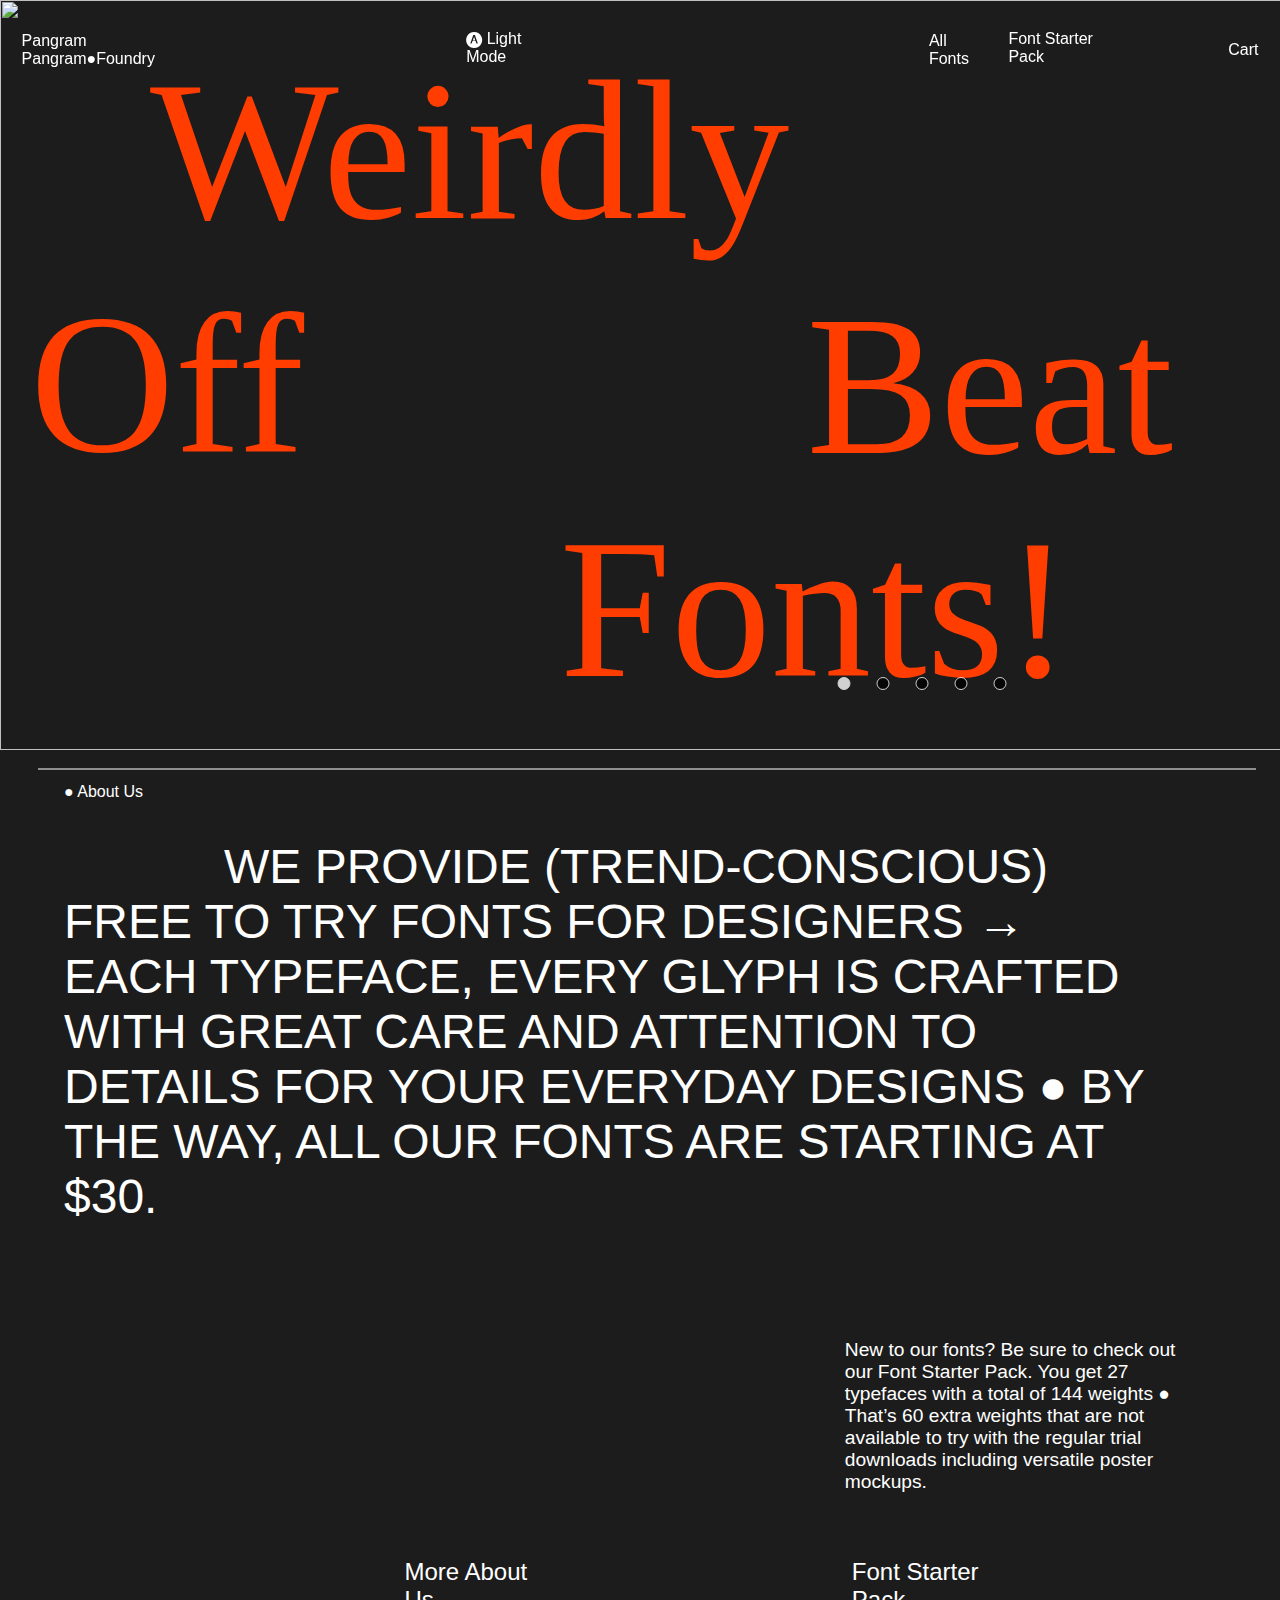
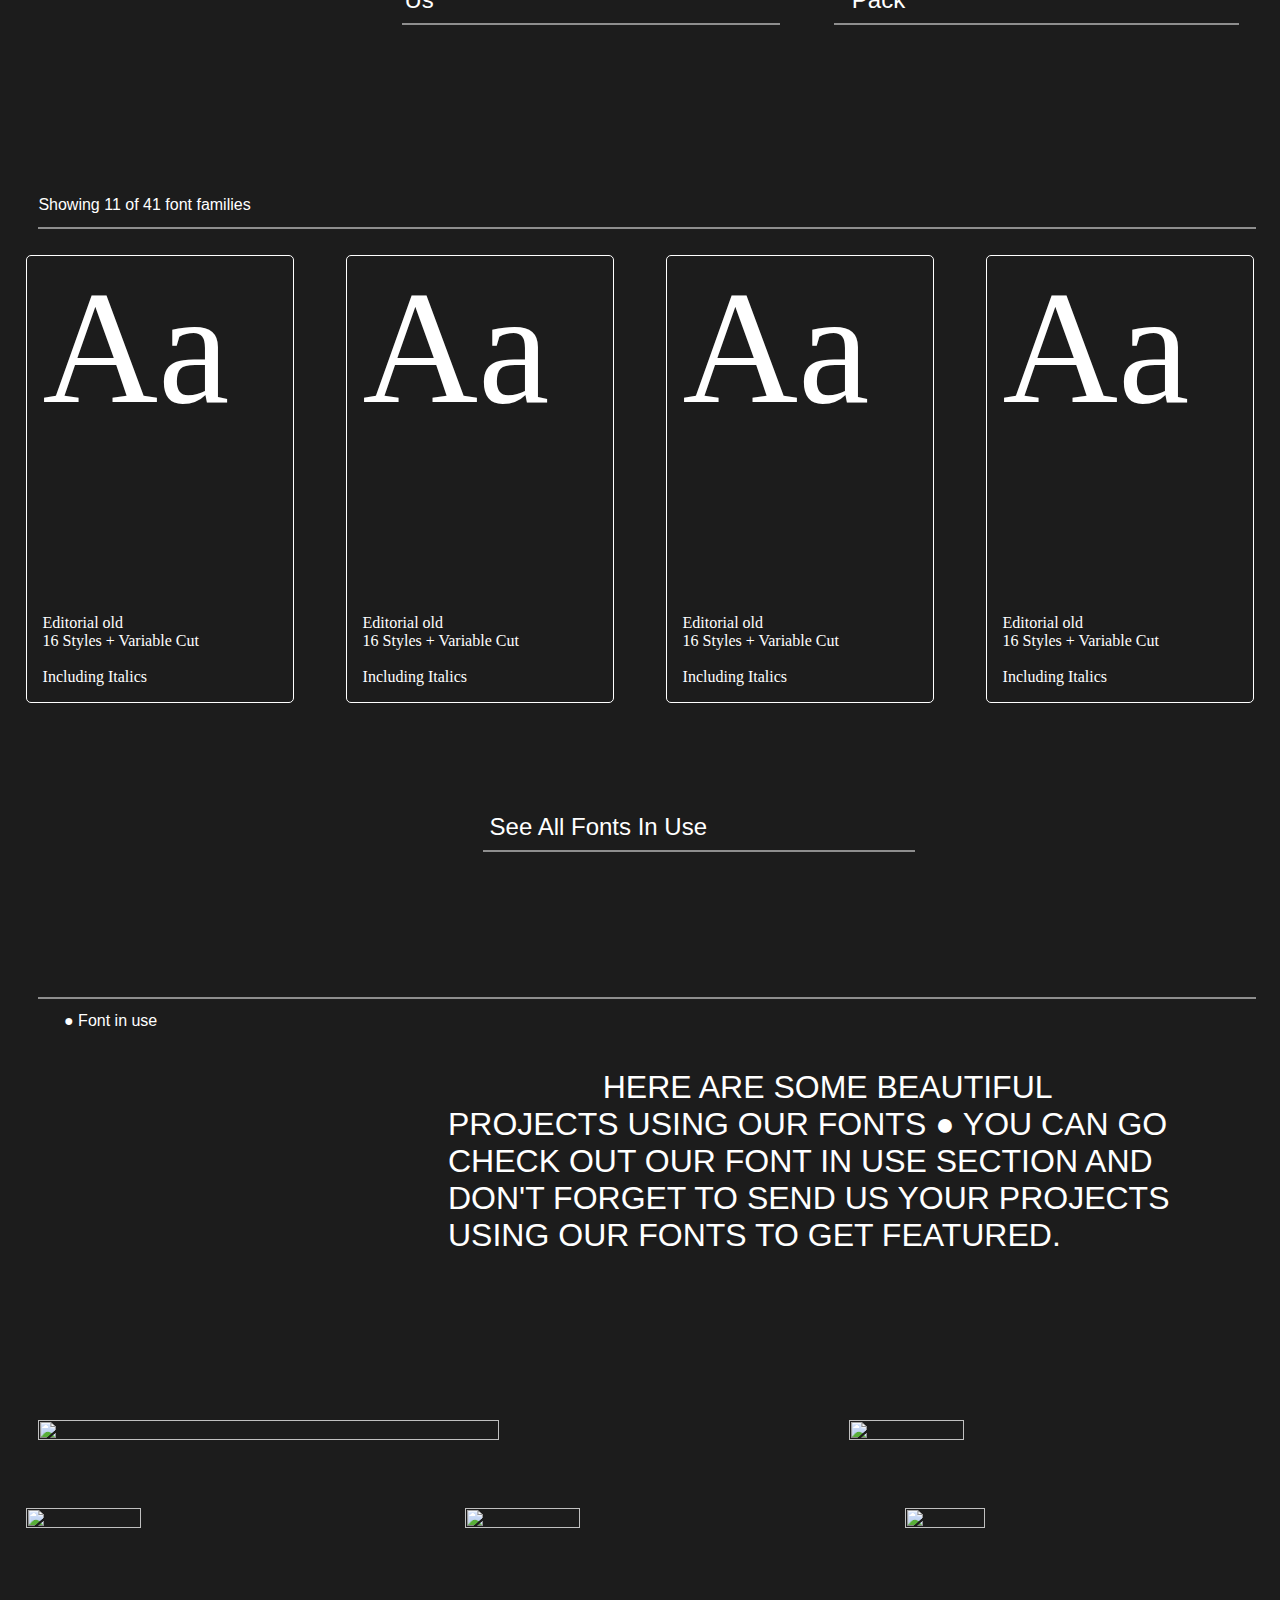
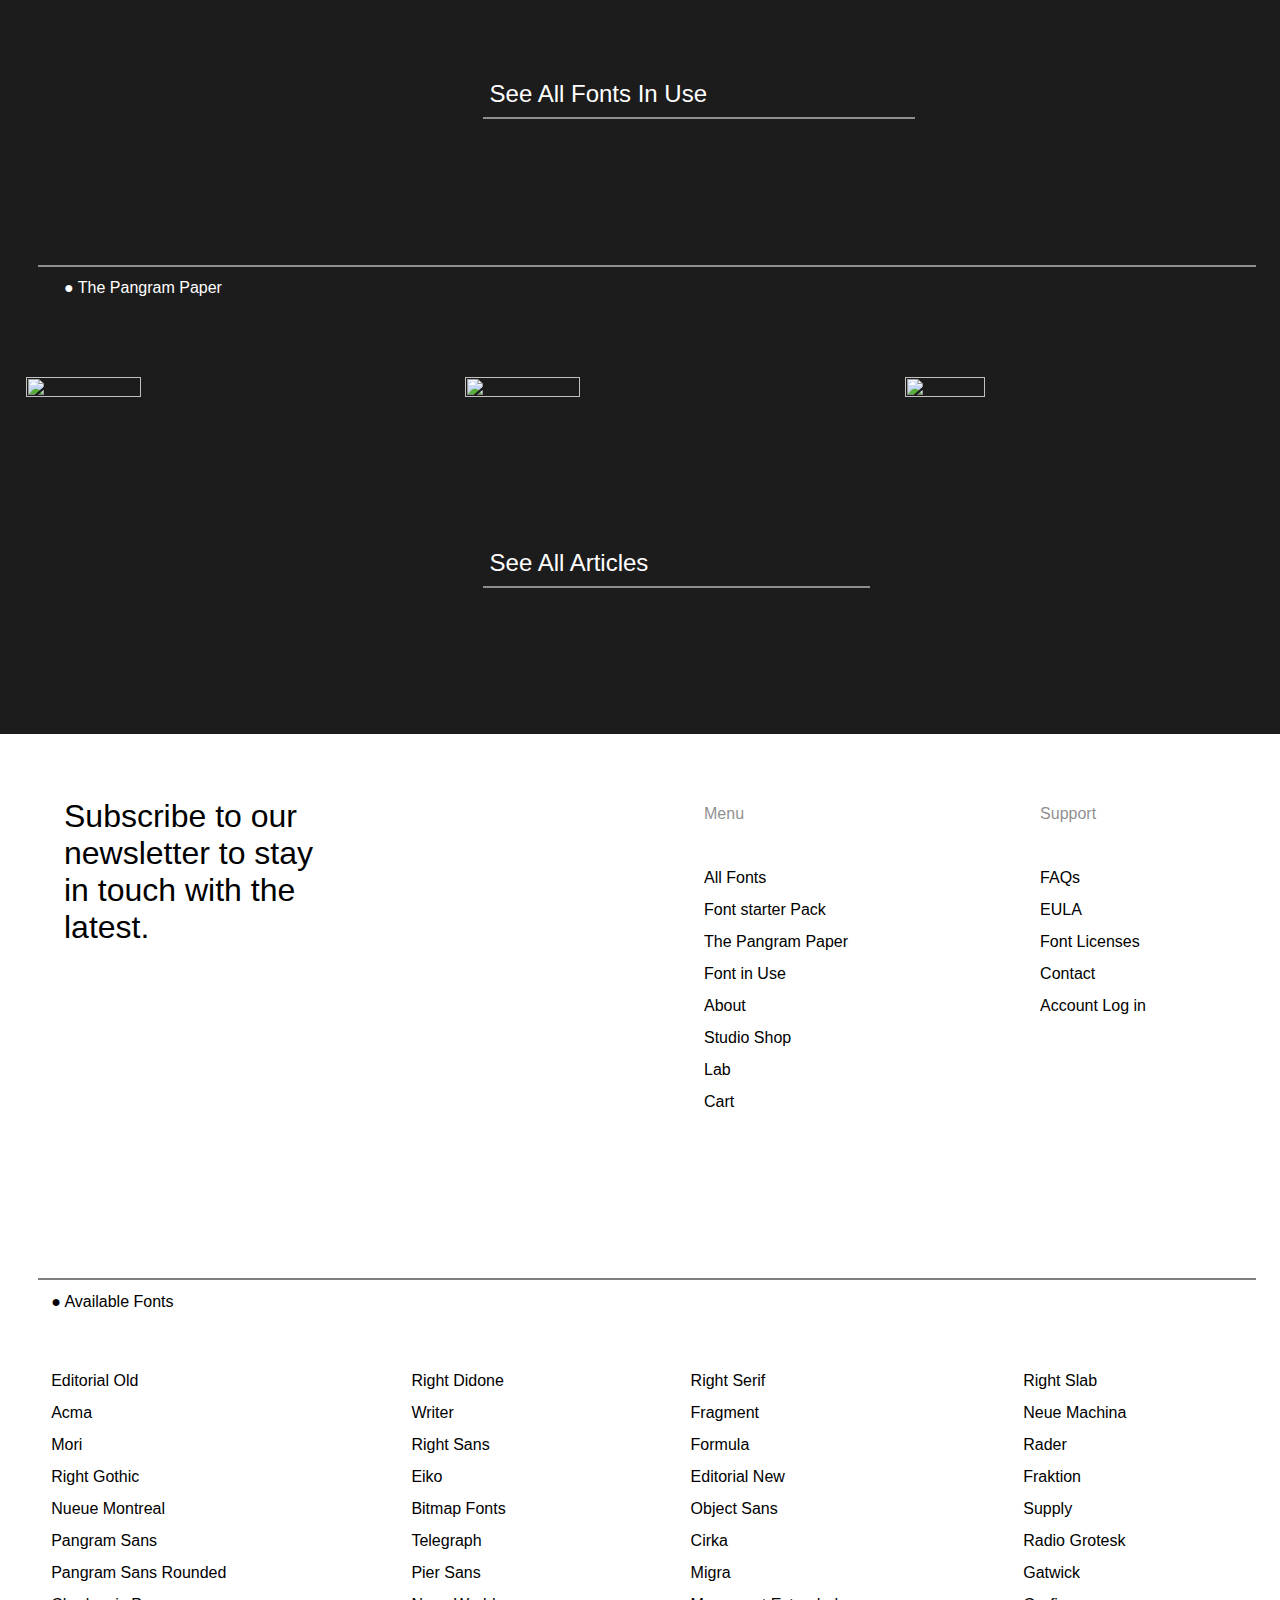
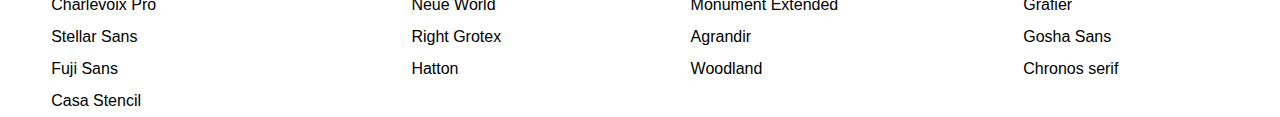
==== commit e276198f: "some new additions" ====
--- a/index.html
+++ b/index.html
@@ -333,6 +333,12 @@
                 src:url("//cdn.shopify.com/s/files/1/2642/6578/t/28/assets/PPCirka-Light.woff?v=81098913243616894931623962169") format("woff");
             }
         </style>
+        <script src="https://cdnjs.cloudflare.com/ajax/libs/mustache.js/3.1.0/mustache.js" type="text/javascript"></script><meta http-equiv="origin-trial" content="AymqwRC7u88Y4JPvfIF2F37QKylC04248hLCdJAsh8xgOfe/dVJPV3XS3wLFca1ZMVOtnBfVjaCMTVudWM//5g4AAAB7eyJvcmlnaW4iOiJodHRwczovL3d3dy5nb29nbGV0YWdtYW5hZ2VyLmNvbTo0NDMiLCJmZWF0dXJlIjoiUHJpdmFjeVNhbmRib3hBZHNBUElzIiwiZXhwaXJ5IjoxNjk1MTY3OTk5LCJpc1RoaXJkUGFydHkiOnRydWV9"><style data-name="font-face_brut">
+            @font-face {
+                font-family: "brut";
+                src:url("//cdn.shopify.com/s/files/1/2642/6578/t/28/assets/OTBrut-Italic.woff?v=98945706201526961261684249221") format("truetype");
+            }
+        </style>
 
 
 
@@ -359,8 +365,18 @@
                     <a href="#" class="a1">Cart</a>
                     </div></div>
             <div class="slider">
-                <section > <img class="carousel-img" src="https://cdn.shopify.com/s/files/1/2642/6578/t/28/assets/Homepage-OffType.jpg?v=71331014463972640541684944315" alt=""></section>
-                <section ><img  class="carousel-img"  src="https://cdn.shopify.com/s/files/1/2642/6578/t/28/assets/Header-Fragment.jpg?v=108924954602691418591680613809" alt=""></section>
+        <section > 
+                <img class="carousel-img" src="https://cdn.shopify.com/s/files/1/2642/6578/t/28/assets/Homepage-OffType.jpg?v=71331014463972640541684944315" alt="">
+                <span id="weirdly">Weirdly</span>
+                <span id="Off">Off</span> 
+                <span id="Beat">Beat</span> 
+                <span id="Fonts">Fonts!</span>
+
+        </section>
+                <section >
+                    <img  class="carousel-img"  src="https://cdn.shopify.com/s/files/1/2642/6578/t/28/assets/Header-Fragment.jpg?v=108924954602691418591680613809" alt="">
+                <span id="Fragment" >Fragment</span>
+                </section>
                 <section > <img  class="carousel-img" src="https://cdn.shopify.com/s/files/1/2642/6578/t/28/assets/Header-EditorialOld.jpg?v=85360777188182687641678142091" alt=""></section>
                 <section ><img  class="carousel-img" src="https://cdn.shopify.com/s/files/1/2642/6578/t/28/assets/Header-TypeTrials.jpg?v=140312620541521886991675867719" alt=""> </section>
                 <section ><img  class="carousel-img" src="https://cdn.shopify.com/s/files/1/2642/6578/t/28/assets/Homepage-FSP.jpg?v=157059235392745552091668604712" alt=""> </section>
--- a/style.css
+++ b/style.css
@@ -57,6 +57,133 @@
     margin-right:7%;
     margin-top: 1%;
 }
+
+
+#weirdly{
+    color:rgb(255, 61, 0);
+    position: absolute;
+    font-family: "brut";
+    font-size: 12.5rem;
+    animation: weirdly 2s ease 0s 1 normal forwards;
+    left: 150px;
+    top: 36px;
+    font-weight: 500;
+}
+
+@keyframes weirdly {
+	0% {
+		opacity: 0;
+        transform: translateY(100px);
+		
+	}
+
+	100% {
+		opacity: 1;
+        transform: translateY(0px);
+		
+	}
+}
+
+
+#Off{
+    color:rgb(255, 61, 0);
+    position: absolute;
+    font-family: "brut";
+    font-size: 12.5rem;
+    animation: Off 2s ease 0s 1 normal forwards;
+    left: 30px;
+    top: 269px;
+    font-weight: 500;
+}
+
+@keyframes Off {
+	0% {
+		opacity: 0;
+        transform: translateY(100px);
+		
+	}
+
+	100% {
+		opacity: 1;
+        transform: translateY(0px);
+		
+	}
+}
+
+#Beat{
+    color:rgb(255, 61, 0);
+    position: absolute;
+    font-family: "brut";
+    font-size: 12.5rem;
+    animation: Beat 2s ease 0s 1 normal forwards;
+    right: 107px;
+    top: 271px;
+    font-weight: 500;
+}
+
+@keyframes Beat {
+	0% {
+		opacity: 0;
+        transform: translateY(100px);
+		
+	}
+
+	100% {
+		opacity: 1;
+        transform: translateY(0px);
+		
+	}
+}
+
+#Fonts{
+    color:rgb(255, 61, 0);
+    position: absolute;
+    font-family: "brut";
+    font-size: 12.5rem;
+    animation: Fonts 2s ease 0s 1 normal forwards;
+    right: 209px;
+    top: 494px;
+    font-weight: 500;
+}
+
+@keyframes Fonts {
+	0% {
+		opacity: 0;
+        transform: translateY(100px);
+		
+	}
+
+	100% {
+		opacity: 1;
+        transform: translateY(0px);
+		
+	}
+}
+#Fragment{
+    color:rgb(255, 61, 0);
+    position: relative;
+    font-family: "brut";
+    font-size: 12.5rem;
+    animation: Fragment 2s ease 0s 1 normal forwards;
+    right: 209px;
+    top: 494px;
+    font-weight: 500;
+    
+}
+
+@keyframes Fragment {
+	0% {
+		opacity: 0;
+        transform: translateY(100px);
+		
+	}
+
+	100% {
+		opacity: 1;
+        transform: translateY(0px);
+		
+	}
+}
 .section-2{
     background-color:#1c1c1c;
     margin-top: 0%;
@@ -381,8 +508,146 @@
     display: flex;
     font-family: "preview_writer-book"
 }
-.f14:hover ~ .preview-2{
+.f15:hover ~ .preview-2{
+    display: flex;
+    font-family: "preview_ppeiko-light"
+    
+}
+
+
+.f16:hover ~ .preview-2{
     display: flex;
     font-family: "preview_pprightsans-widemedium"
     
-}+}
+
+.f17:hover ~ .preview-2{
+    display: flex;
+    font-family: "preview_ppneueworld-semicondensedlight"
+    
+}
+
+.f18:hover ~ .preview-2{
+    display: flex;
+    font-family: "preview_pppiersans-regular"
+    
+}
+
+.f19:hover ~ .preview-2{
+    display: flex;
+    font-family: "preview_ppneueworld-semicondensedlight"
+    
+}
+
+.f20:hover ~ .preview-2{
+    display: flex;
+    font-family: "preview_pprightgrotesk-compactbold"
+    
+}
+
+.f21:hover ~ .preview-2{
+    display: flex;
+    font-family: "font-face_preview_pphatton-regular"
+    
+}
+.f22:hover ~ .preview-3{
+    display: flex;
+    font-family: "font-face_preview_right-serif-medium"
+    
+}
+.f23:hover ~ .preview-3{
+    display: flex;
+    font-family: "preview_fragment-glare-regular"
+    
+}
+.f24:hover ~ .preview-3{
+    display: flex;
+    font-family: "preview_ppformula-narrowregular"
+    
+}
+.f25:hover ~ .preview-3{
+    display: flex;
+    font-family: "preview_editorial-new-light"
+    
+}
+.f26:hover ~ .preview-3{
+    display: flex;
+    font-family: "preview_ppobjectsans-light"
+    
+}
+.f27:hover ~ .preview-3{
+    display: flex;
+    font-family: "preview_ppcirka-light"
+    
+}
+.f28:hover ~ .preview-3{
+    display: flex;
+    font-family: "preview_ppmigra-medium"
+    
+}
+.f29:hover ~ .preview-3{
+    display: flex;
+    font-family: "preview_ppmonumentextended-regular"
+    
+}
+.f30:hover ~ .preview-3{
+    display: flex;
+    font-family: "preview_ppagrandir-grandmedium"
+    
+}
+.f31:hover ~ .preview-3{
+    display: flex;
+    font-family: "preview_ppwoodland-light"
+    
+}
+.f32:hover ~ .preview-4{
+    display: flex;
+    font-family: "preview_right-slab-medium"
+    
+}
+.f33:hover ~ .preview-4{
+    display: flex;
+    font-family: "preview_neue-machina-collection-regular"
+    
+}
+.f34:hover ~ .preview-4{
+    display: flex;
+    font-family: "preview_ppfraktionmono-regular"
+    
+}
+.f35:hover ~ .preview-4{
+    display: flex;
+    font-family: "preview_ppsupplysans-light""
+    
+}
+.f36:hover ~ .preview-4{
+    display: flex;
+    font-family: "preview_ppradiogrotesk-regular"
+    
+}
+.f37:hover ~ .preview-4{
+    display: flex;
+    font-family: "preview_telegraf-regular"
+    
+}
+.f38:hover ~ .preview-4{
+    display: flex;
+    font-family: "preview_ppgrafier-bolddisplay"
+    
+}
+.f39:hover ~ .preview-4{
+    display: flex;
+    font-family: "preview_ppgoshasans-regular"
+    
+}
+.f40:hover ~ .preview-4{
+    display: flex;
+    font-family: "preview_ppchronosserif-filled"
+    
+}
+.f41:hover ~ .preview-4{
+    display: flex;
+    font-family: "preview_ppneueworld-regular"
+    
+}
+
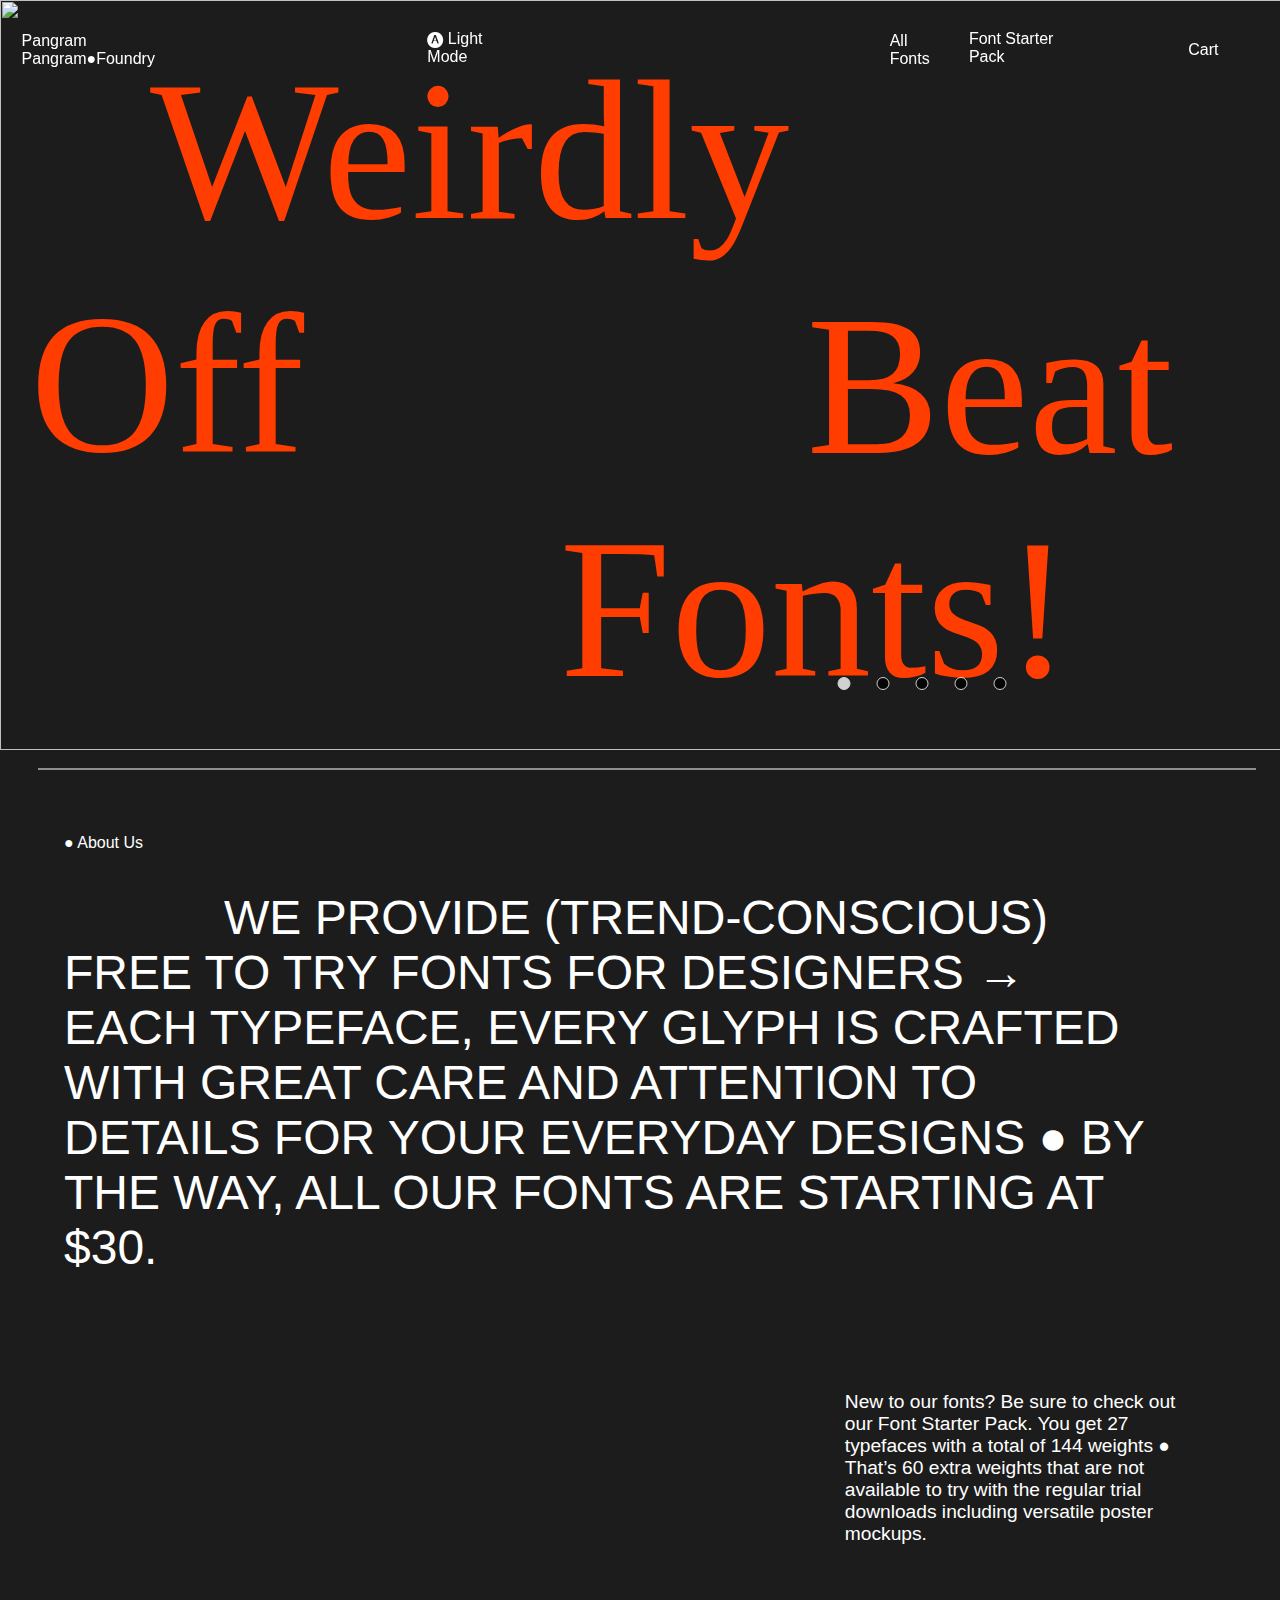
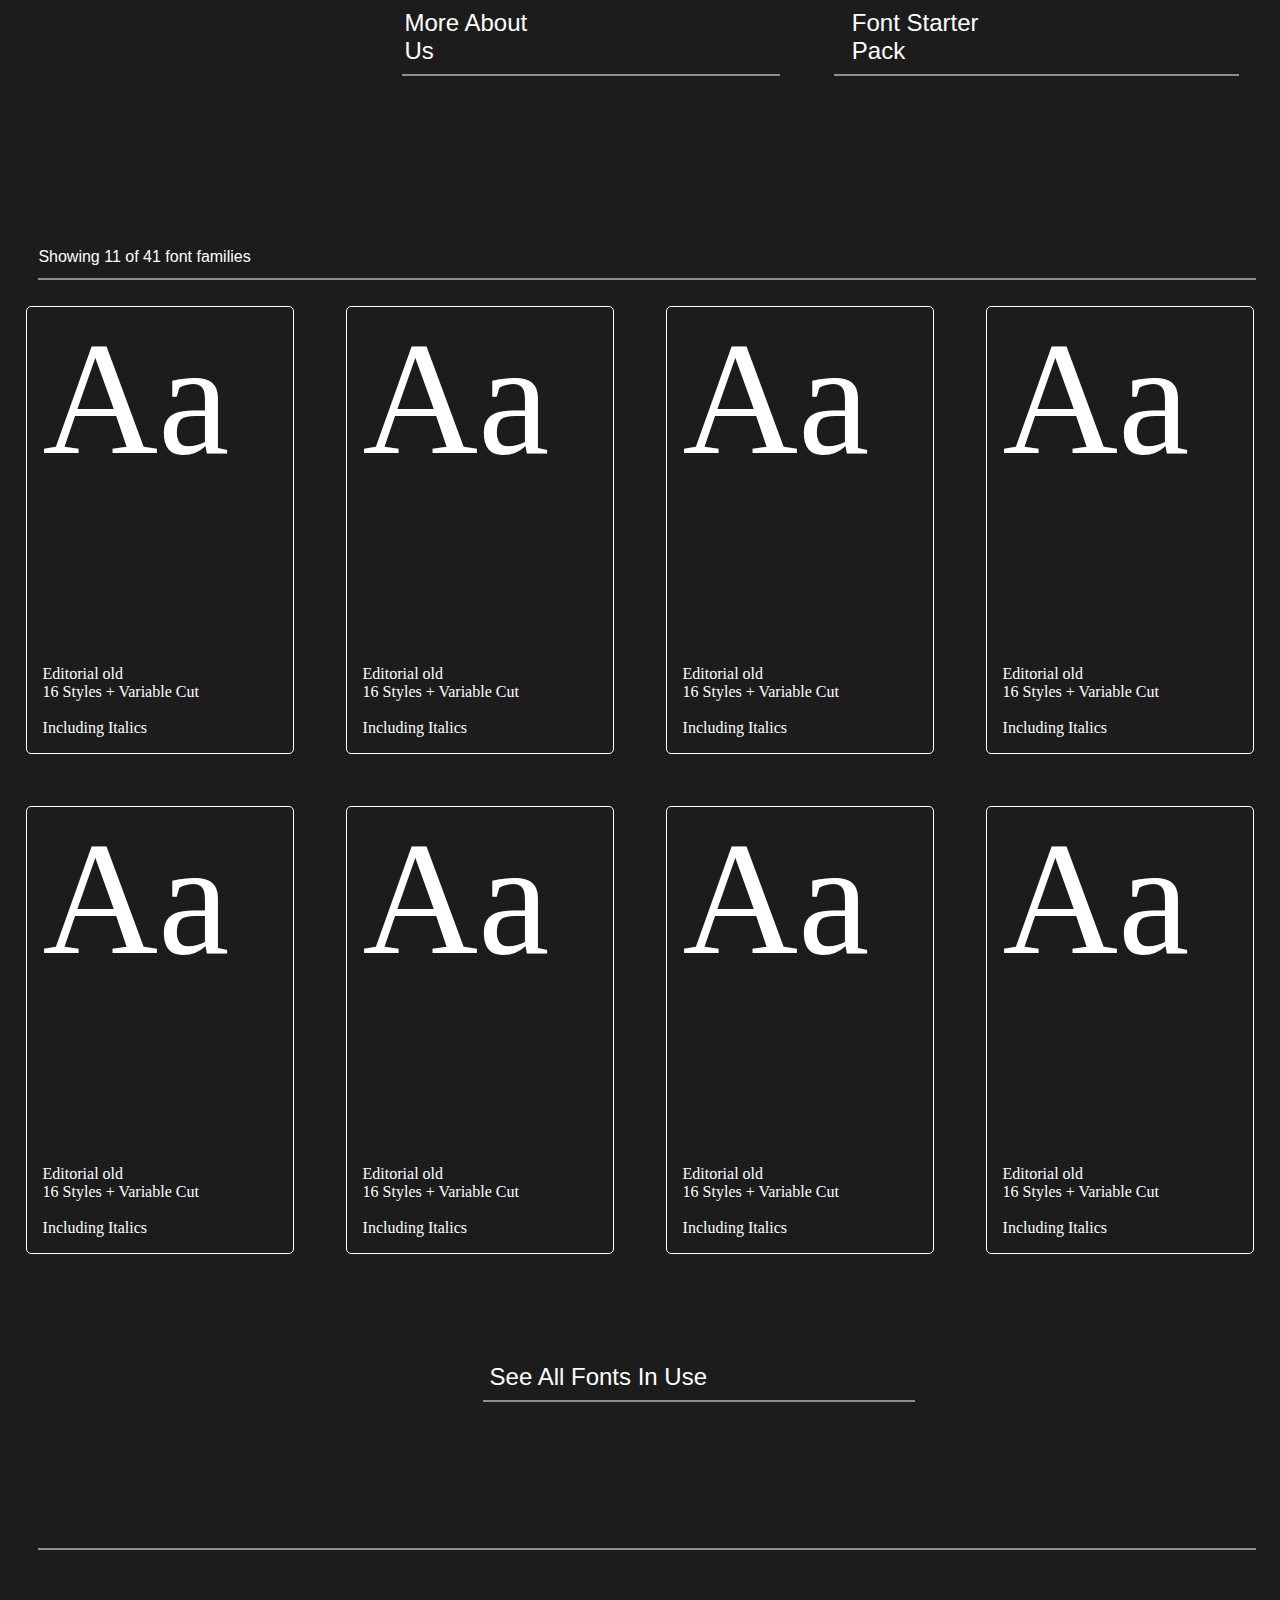
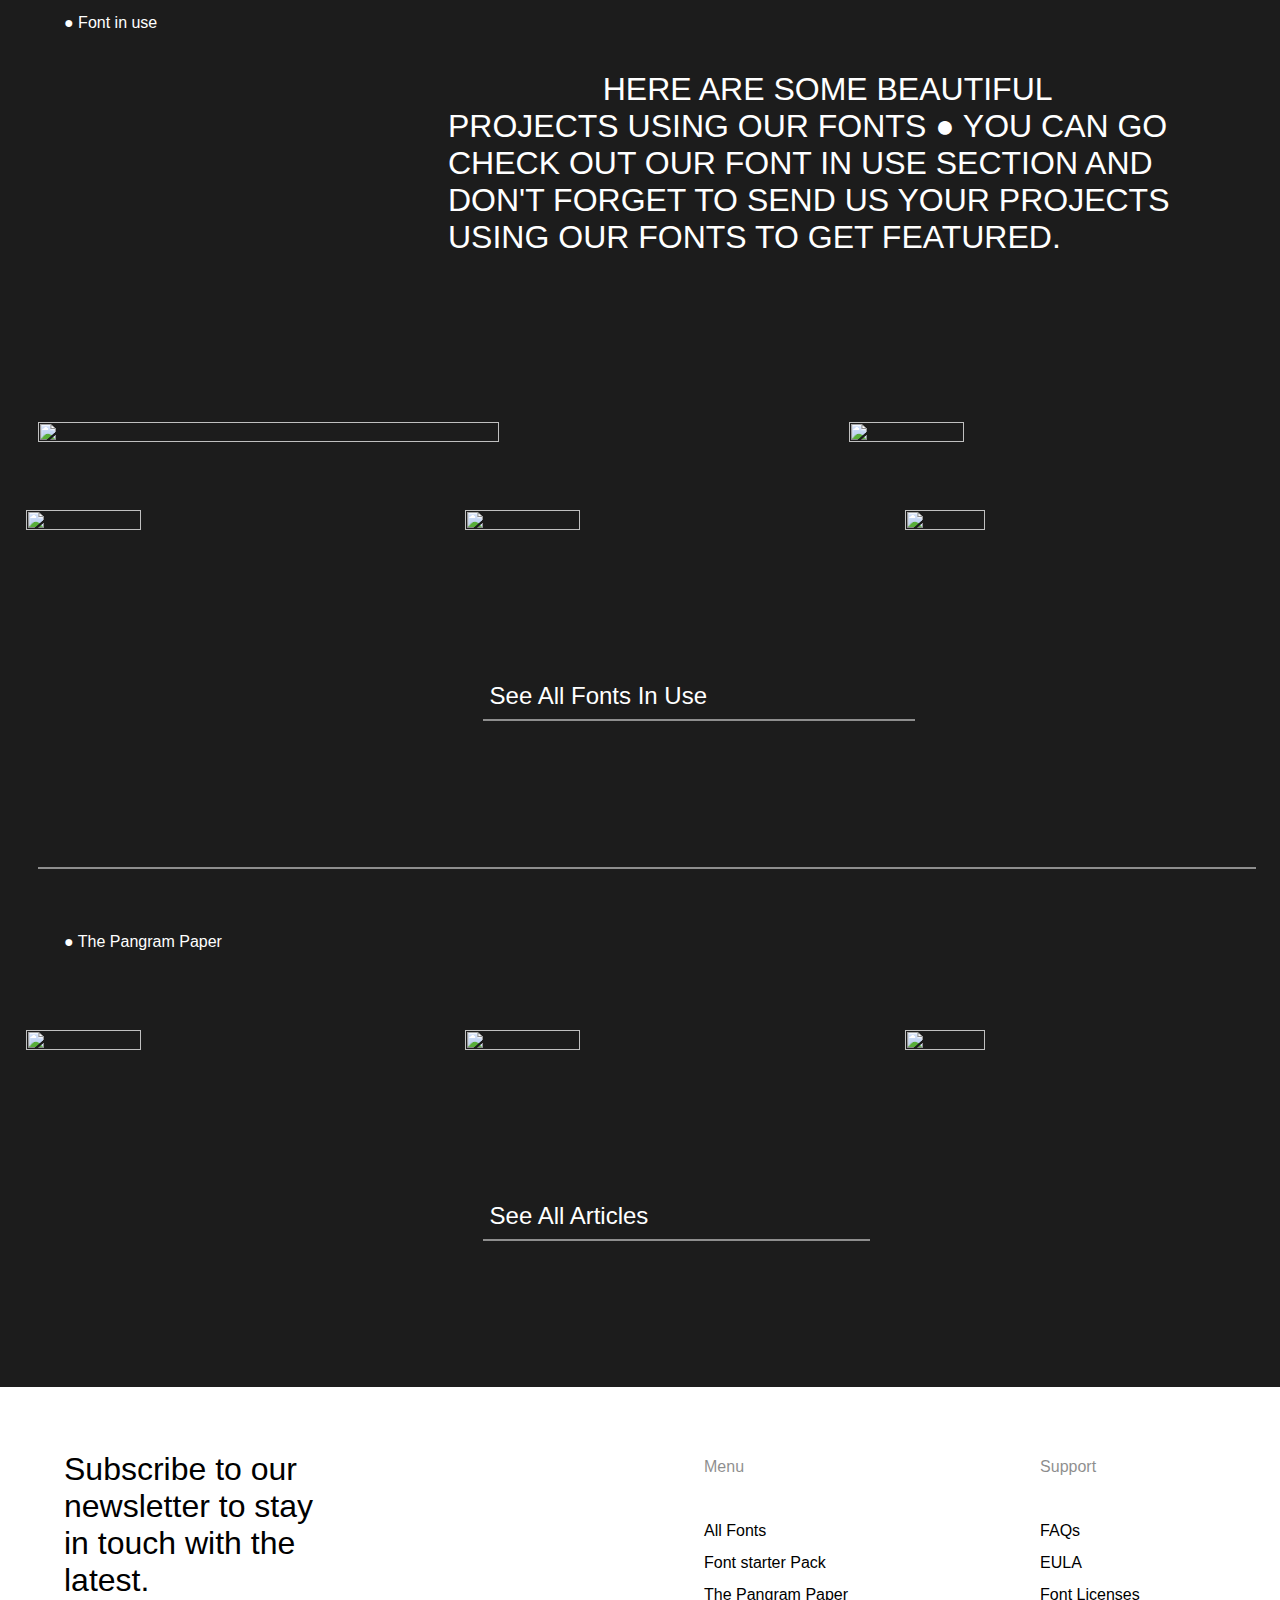
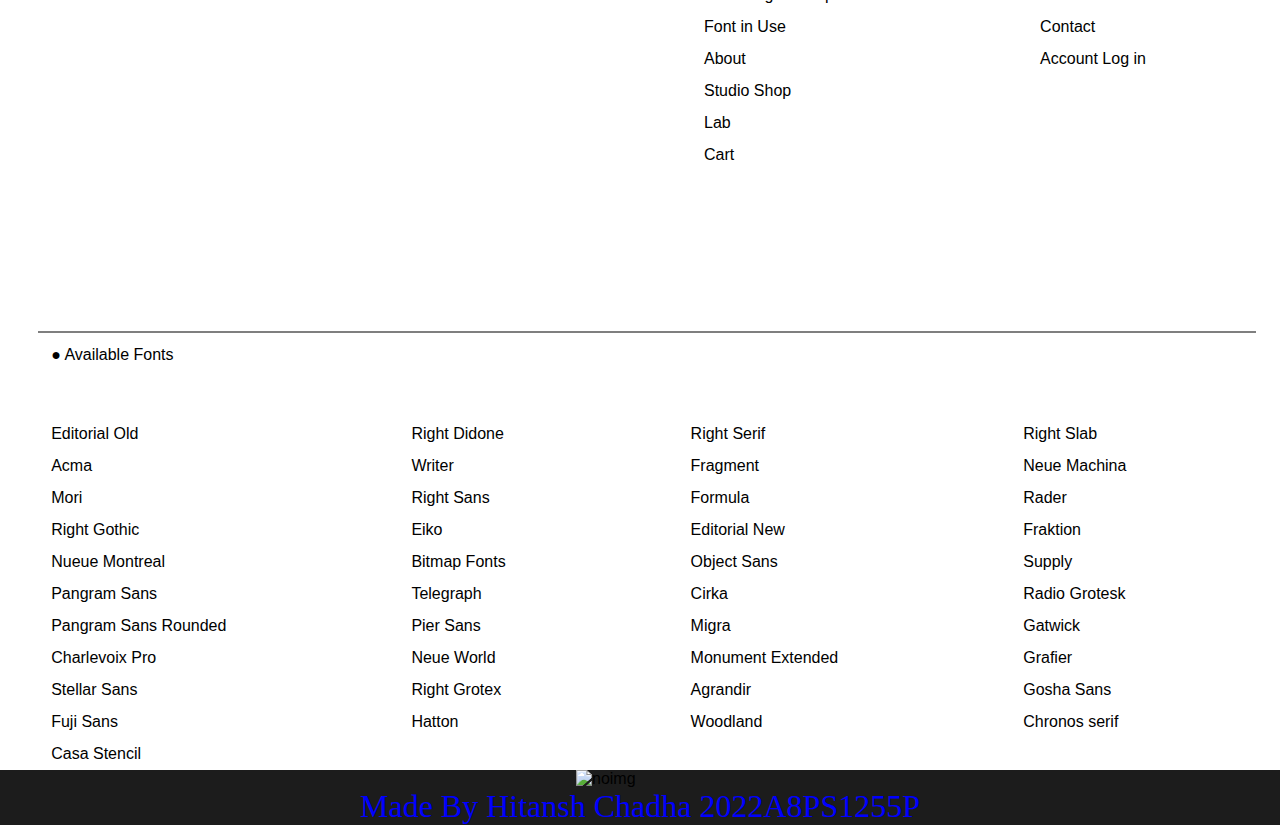
==== commit bd324da3: "some more changes" ====
--- a/index.html
+++ b/index.html
@@ -349,7 +349,6 @@
 <body>
     
 
-
         <div class="carousel-container">
             <div id="gallery-container">
               <!--  <span class="see-all">See All</span>-->
@@ -358,11 +357,36 @@
             <div class="carousel">
                 <div id="header">
                     <div id="a3">
-                    <a href="#" class="a1">Pangram Pangram●Foundry</a>
+                  <a href="#" class="a1">Pangram Pangram●Foundry</a>
                     <p class="a2"> <span class="light">🅐 Light Mode</span> </p>
                     <a href="#" class="a1">All Fonts</a>
                     <a href="#" class="a3">Font Starter Pack</a>
                     <a href="#" class="a1">Cart</a>
+                    <nav>
+                        <div class="openMenu"><i class="fa fa-bars"></i></div>
+                        <ul class="mainMenu">
+                            <a href="#" class="a1-black">Pangram Pangram●Foundry</a>
+                            <li class="hamburgeritems">All Fonts  </li>
+                    <li class="hamburgeritems">Font starter Pack </li>
+                    <li class="hamburgeritems">The Pangram Paper</li>
+                    <li class="hamburgeritems">Font in Use</li>
+                    <li class="hamburgeritems">About</li>
+                    <li class="hamburgeritems">Studio Shop</li>
+                    <li class="hamburgeritems">Lab</li>
+                    <li class="hamburgeritems">Cart</li>
+                            <div class="closeMenu"><i class="fa fa-times"></i></div>
+                            
+                        </ul>
+                        <ul class="mainMenu2">
+                            <li><a href="#" id="year">©2023 </a></li>
+                           
+                            
+                            
+                            
+                            
+                        </ul>
+                    </nav>
+                    
                     </div></div>
             <div class="slider">
         <section > 
@@ -375,10 +399,25 @@
         </section>
                 <section >
                     <img  class="carousel-img"  src="https://cdn.shopify.com/s/files/1/2642/6578/t/28/assets/Header-Fragment.jpg?v=108924954602691418591680613809" alt="">
-                <span id="Fragment" >Fragment</span>
+                <span id="Fragment"> <i> Fragment</i> </span>
+                <span id="two"><i>2.0</i></span>
+                <span id="has"><i>has</i></span>
+                <span id="italics"><i>Italics</i></span>
                 </section>
-                <section > <img  class="carousel-img" src="https://cdn.shopify.com/s/files/1/2642/6578/t/28/assets/Header-EditorialOld.jpg?v=85360777188182687641678142091" alt=""></section>
-                <section ><img  class="carousel-img" src="https://cdn.shopify.com/s/files/1/2642/6578/t/28/assets/Header-TypeTrials.jpg?v=140312620541521886991675867719" alt=""> </section>
+                <section > 
+                    <img  class="carousel-img" src="https://cdn.shopify.com/s/files/1/2642/6578/t/28/assets/Header-EditorialOld.jpg?v=85360777188182687641678142091" alt="">
+                    <span id="Editorial"> Editorial </span>
+                    <span id="old"> Old </span>
+                    <span id="firko"> Firko </span>
+                    <span id="lab"> LAB </span>
+                </section>
+                <section >
+                    <img  class="carousel-img" src="https://cdn.shopify.com/s/files/1/2642/6578/t/28/assets/Header-TypeTrials.jpg?v=140312620541521886991675867719" alt=""> 
+                    <span id="Test"> Test </span>
+                    <span id="Your">Your</span>
+                    <span id="Font"> Fonts </span>
+                    <span id="Here"> Here </span>
+                </section>
                 <section ><img  class="carousel-img" src="https://cdn.shopify.com/s/files/1/2642/6578/t/28/assets/Homepage-FSP.jpg?v=157059235392745552091668604712" alt=""> </section>
             </div>
             <div class="controls">
@@ -411,6 +450,7 @@
         <div class="line-4"></div>
         
         <div class="row-1" style="display: flex;">
+           
             <div class="font-card-1-row-1">
                 <div class="tophover">
                     The cajoling quirked sexy wizard mob persuade very influentially.</div>
@@ -419,28 +459,67 @@
             
             </div>
     
-            <div class="font-card-1-row-1">
+            <div class="font-card-2-row-1">
                 <div class="tophover">
                     The cajoling quirked sexy wizard mob persuade very influentially.</div>
                 <div class="top" >Aa</div>
                 <div class="bottom">Editorial old <br>16 Styles + Variable Cut  &emsp; &emsp; &emsp;&emsp; &emsp; &emsp; <i class="fa-solid fa-arrow-right fa-beat"></i></br>Including Italics </div>
             </div>
 
-            <div class="font-card-1-row-1">
+            <div class="font-card-3-row-1">
                 <div class="tophover">
                     The cajoling quirked sexy wizard mob persuade very influentially.</div>
                 <div class="top" >Aa</div>
                 <div class="bottom">Editorial old <br>16 Styles + Variable Cut  &emsp; &emsp; &emsp;&emsp; &emsp; &emsp; <i class="fa-solid fa-arrow-right fa-beat"></i></br>Including Italics </div>
             </div>
 
-            <div class="font-card-1-row-1">
+            <div class="font-card-4-row-1">
                 <div class="tophover">
                     The cajoling quirked sexy wizard mob persuade very influentially.</div>
                 <div class="top" >Aa</div>
                 <div class="bottom">Editorial old <br>16 Styles + Variable Cut  &emsp; &emsp; &emsp;&emsp; &emsp; &emsp; <i class="fa-solid fa-arrow-right fa-beat"></i></br>Including Italics </div>
             </div>
 
+
+            
+
     </div>
+
+    <div class="row-2" style="display: flex;">
+           
+        <div class="font-card-1-row-1">
+            <div class="tophover">
+                The cajoling quirked sexy wizard mob persuade very influentially.</div>
+            <div class="top" >Aa</div>
+            <div class="bottom">Editorial old <br>16 Styles + Variable Cut  &emsp; &emsp; &emsp;&emsp; &emsp; &emsp; <i class="fa-solid fa-arrow-right fa-beat"></i></br>Including Italics </div>
+        
+        </div>
+
+        <div class="font-card-2-row-1">
+            <div class="tophover">
+                The cajoling quirked sexy wizard mob persuade very influentially.</div>
+            <div class="top" >Aa</div>
+            <div class="bottom">Editorial old <br>16 Styles + Variable Cut  &emsp; &emsp; &emsp;&emsp; &emsp; &emsp; <i class="fa-solid fa-arrow-right fa-beat"></i></br>Including Italics </div>
+        </div>
+
+        <div class="font-card-3-row-1">
+            <div class="tophover">
+                The cajoling quirked sexy wizard mob persuade very influentially.</div>
+            <div class="top" >Aa</div>
+            <div class="bottom">Editorial old <br>16 Styles + Variable Cut  &emsp; &emsp; &emsp;&emsp; &emsp; &emsp; <i class="fa-solid fa-arrow-right fa-beat"></i></br>Including Italics </div>
+        </div>
+
+        <div class="font-card-4-row-1">
+            <div class="tophover">
+                The cajoling quirked sexy wizard mob persuade very influentially.</div>
+            <div class="top" >Aa</div>
+            <div class="bottom">Editorial old <br>16 Styles + Variable Cut  &emsp; &emsp; &emsp;&emsp; &emsp; &emsp; <i class="fa-solid fa-arrow-right fa-beat"></i></br>Including Italics </div>
+        </div>
+
+
+        
+
+</div>
 
     <div style="display: flex; flex-direction: row; margin-left: 35%; margin-top: 2%; " ><div class="about-us-cards">See All Fonts In Use <div> &emsp; &emsp; &emsp; &emsp; &emsp; &emsp; &emsp; &emsp; <i class="fa-solid fa-arrow-right fa-beat"></i></div></div>
 </div></div></div>
@@ -569,6 +648,10 @@
         </div>
         
         </div>
+        <div class="bitsfinal">
+            <img id="bits" src="https://th.bing.com/th/id/OIP.occN9YZ9odEbH81y28yf_AHaHw?pid=ImgDet&rs=1" alt="noimg">
+           <div class="final"> Made By Hitansh Chadha 2022A8PS1255P</div>
+            </div>
 </body>
 <script src="gallery.js"></script>
 </html>--- a/style.css
+++ b/style.css
@@ -49,7 +49,7 @@
     z-index: 1;
 }
 .a2{
-    margin-left: 19%;
+    margin-left: 16%;
     margin-right: 28%;
     margin-top: 1%;
 }
@@ -159,15 +159,18 @@
 		
 	}
 }
+
+
 #Fragment{
-    color:rgb(255, 61, 0);
-    position: relative;
-    font-family: "brut";
+    color:white;
+    position: absolute;
+    font-family: "preview_ppfragment-glareregular";
     font-size: 12.5rem;
     animation: Fragment 2s ease 0s 1 normal forwards;
-    right: 209px;
-    top: 494px;
+    margin-right: 24%;
+    margin-top: -507px;
     font-weight: 500;
+    display: none;
     
 }
 
@@ -184,6 +187,320 @@
 		
 	}
 }
+
+
+
+#has{
+    color:white;
+    position: absolute;
+    font-family: "preview_ppfragment-glareregular";
+    font-size: 12.5rem;
+    animation: has 2s ease 0s 1 normal forwards;
+    margin-right: -58%;
+    margin-top: -1%;
+    font-weight: 500;
+    display: none;
+    
+}
+
+@keyframes has{
+	0% {
+		opacity: 0;
+        transform: translateY(100px);
+		
+	}
+
+	100% {
+		opacity: 1;
+        transform: translateY(0px);
+		
+	}
+}
+#italics{
+    color:white;
+    position: absolute;
+    font-family: "preview_ppfragment-glareregular";
+    font-size: 12.5rem;
+    animation: italics 2s ease 0s 1 normal forwards;
+    margin-right: -45%;
+    margin-top: 35%;
+    font-weight: 500;
+    display: none;
+    
+}
+
+@keyframes italics{
+	0% {
+		opacity: 0;
+        transform: translateY(100px);
+		
+	}
+
+	100% {
+		opacity: 1;
+        transform: translateY(0px);
+		
+	}
+}
+
+
+
+
+#two{
+    color:white;
+    position: absolute;
+    font-family: "preview_ppfragment-glareregular";
+    font-size: 12.5rem;
+    animation: two 2s ease 0s 1 normal forwards;
+    margin-right: 80%;
+    margin-top: 0%;
+    font-weight: 500;
+    display: none;
+    
+}
+
+@keyframes two{
+	0% {
+		opacity: 0;
+        transform: translateY(100px);
+		
+	}
+
+	100% {
+		opacity: 1;
+        transform: translateY(0px);
+		
+	}
+}
+
+
+
+
+#Editorial{
+    color:white;
+    position: absolute;
+    font-family: "preview_ppeditorialold-lightitalic";
+    font-size: 12.5rem;
+    animation: Editorial 2s ease 0s 1 normal forwards;
+    margin-right: 31%;
+    margin-top: -31%;
+    font-weight: 500;
+    display: none;
+    
+}
+
+@keyframes Editorial {
+	0% {
+		opacity: 0;
+        transform: translateY(100px);
+		
+	}
+
+	100% {
+		opacity: 1;
+        transform: translateY(0px);
+		
+	}
+}
+
+
+#old{
+    color:white;
+    position: absolute;
+    font-family: "preview_ppeditorialold-lightitalic";
+    font-size: 12.5rem;
+    animation: old 2s ease 0s 1 normal forwards;
+    margin-right: 76%;
+    margin-top: 0%;
+    font-weight: 500;
+    display: none;
+    
+}
+
+@keyframes old {
+	0% {
+		opacity: 0;
+        transform: translateY(100px);
+		
+	}
+
+	100% {
+		opacity: 1;
+        transform: translateY(0px);
+		
+	}
+}
+
+
+#firko{
+    color:white;
+    position: absolute;
+    font-family: "preview_ppeditorialold-lightitalic";
+    font-size: 12.5rem;
+    animation: firko 2s ease 0s 1 normal forwards;
+    margin-right: -65%;
+    margin-top: 0%;
+    font-weight: 500;
+    display: none;
+    
+}
+
+@keyframes firko {
+	0% {
+		opacity: 0;
+        transform: translateY(100px);
+		
+	}
+
+	100% {
+		opacity: 1;
+        transform: translateY(0px);
+		
+	}
+}
+
+
+#lab{
+    color:white;
+    position: absolute;
+    font-family: "preview_ppeditorialold-lightitalic";
+    font-size: 12.5rem;
+    animation: lab 2s ease 0s 1 normal forwards;
+    margin-right: -18%;
+    margin-top: 29%;
+    font-weight: 500;
+    display: none;
+    
+}
+
+@keyframes lab {
+	0% {
+		opacity: 0;
+        transform: translateY(100px);
+		
+	}
+
+	100% {
+		opacity: 1;
+        transform: translateY(0px);
+		
+	}
+}
+
+
+#Test{
+    color:white;
+    position: absolute;
+    
+    font-size: 12.5rem;
+    animation: Test 2s ease 0s 1 normal forwards;
+    margin-right: 58%;
+    margin-top: -29%;
+    font-weight: 400;
+    display: none;
+    
+}
+
+@keyframes Test {
+	0% {
+		opacity: 0;
+        transform: translateY(100px);
+		
+	}
+
+	100% {
+		opacity: 1;
+        transform: translateY(0px);
+		
+	}
+}
+
+#Your{
+    color:white;
+    position: absolute;
+    
+    font-size: 12.5rem;
+    animation: Your 2s ease 0s 1 normal forwards;
+    margin-right: 67%;
+    margin-top: 3%;
+    font-weight: 400;
+    display: none;
+    
+}
+
+@keyframes Your {
+	0% {
+		opacity: 0;
+        transform: translateY(100px);
+		
+	}
+
+	100% {
+		opacity: 1;
+        transform: translateY(0px);
+		
+	}
+}
+
+
+#Font{
+    color:white;
+    position: absolute;
+    
+    font-size: 12.5rem;
+    animation: Font 2s ease 0s 1 normal forwards;
+    margin-right: -60%;
+    margin-top: 1%;
+    font-weight: 400;
+    display: none;
+    
+}
+
+@keyframes Font {
+	0% {
+		opacity: 0;
+        transform: translateY(100px);
+		
+	}
+
+	100% {
+		opacity: 1;
+        transform: translateY(0px);
+		
+	}
+}
+
+
+#Here{
+    color:white;
+    position: absolute;
+    
+    font-size: 12.5rem;
+    animation: Here 2s ease 0s 1 normal forwards;
+    margin-right: -18%;
+    margin-top: 29%;
+    font-weight: 400;
+    display: none;
+    
+}
+
+@keyframes Here {
+	0% {
+		opacity: 0;
+        transform: translateY(100px);
+		
+	}
+
+	100% {
+		opacity: 1;
+        transform: translateY(0px);
+		
+	}
+}
+
+
+
+
 .section-2{
     background-color:#1c1c1c;
     margin-top: 0%;
@@ -207,7 +524,7 @@
 }
 .aboutus{
     color: white;
-    margin-top: 1%;
+    margin-top: 5%;
     margin-left: 5%;
 }
 .content-2{
@@ -277,44 +594,317 @@
 
 
 .font-card-1-row-1{
-    color: white;
     border: 1px solid white;
     border-radius: 5px;
     width: 22%;
     height: 30%;
     margin: 2%;
     font-family: "EditorialOld-Light";
-
-}
+    
+}
+    
+
+
+.font-card-2-row-1{
+    border: 1px solid white;
+    border-radius: 5px;
+    width: 22%;
+    height: 30%;
+    margin: 2%;
+    font-family: "preview_pprightserif-medium";
+    animation: font-card-2-row-1 1s linear infinite;
+  animation-play-state: paused;
+  animation-delay: calc(var(--scroll) * -1s);
+
+  animation-iteration-count: 1;
+  animation-fill-mode: both;
+}
+
+@keyframes font-card-2-row-1 {
+  to {
+    transform: translateY(400px);
+  }
+}
+    
+
+
+.font-card-3-row-1{
+    border: 1px solid white;
+    border-radius: 5px;
+    width: 22%;
+    height: 30%;
+    margin: 2%;
+    font-family: "preview_ppformula-narrowregular";
+    animation: font-card-3-row-1 1s linear infinite;
+  animation-play-state: paused;
+  animation-delay: calc(var(--scroll) * -1s);
+
+  animation-iteration-count: 1;
+  animation-fill-mode: both;
+}
+
+@keyframes font-card-3-row-1 {
+  to {
+    transform: translateY(100px);
+  }
+}
+    
+    
+
+
+.font-card-4-row-1{
+    border: 1px solid white;
+    border-radius: 5px;
+    width: 22%;
+    height: 30%;
+    margin: 2%;
+    font-family: "preview_pprightserif-medium";
+    animation: font-card-4-row-1 1s linear infinite;
+  animation-play-state: paused;
+  animation-delay: calc(var(--scroll) * -1s);
+
+  animation-iteration-count: 1;
+  animation-fill-mode: both;
+}
+
+@keyframes font-card-4-row-1 {
+  to {
+    transform: translateY(200px);
+  }
+}
+    
+
+
 .tophover{
     display: none;
+    
 }
 
 .font-card-1-row-1:hover{
     background-color: white;
+    
     .bottom{
         color: black;
         margin-top: 0%;
+       
     }
     .tophover{
         display: block;
         color: black;
         font-size: 2.2rem;
         margin: 5%;
+        
     }
+    
+}
+.font-card-2-row-1:hover{
+    background-color: white;
+    
+    .bottom{
+        color: black;
+        margin-top: 0%;
+       
+    }
+    .tophover{
+        display: block;
+        color: black;
+        font-size: 2.2rem;
+        margin: 5%;
+        
+    }}
+    
+    .font-card-3-row-1:hover{
+        background-color: white;
+        
+        .bottom{
+            color: black;
+            margin-top: 0%;
+           
+        }
+        .tophover{
+            display: block;
+            color: black;
+            font-size: 2.2rem;
+            margin: 5%;
+            
+        }}
+        .font-card-4-row-1:hover{
+            background-color: white;
+            
+            .bottom{
+                color: black;
+                margin-top: 0%;
+               
+            }
+            .tophover{
+                display: block;
+                color: black;
+                font-size: 2.2rem;
+                margin: 5%;
+                
+            }
 }
 .bottom{
     margin-top: 65%;
     margin-bottom: 6%;
     margin-left: 6%;
     
+    color: white;
+    
     
 }
 .top{
-    
+    color: white;
     font-size: 10rem;
     margin-left: 6%;
 }
+#overlay{
+    position: absolute;
+    width: 100%;
+    height: 100%;
+    background-color: black;
+    opacity: 1;
+    z-index: 1;
+    display: none;
+    left: 0%;
+    right: 0%;
+    top: 1800px;
+    
+}
+
+
+
+
+
+
+.a1-black{
+    color: black;
+       text-decoration: none;
+       margin: 1.4%;
+       font-weight: 500;
+       margin-top: 2%;
+    font-size: large;}
+
+
+nav {
+    
+    color:white;
+   
+    
+  }
+   .mainMenu {
+    display: flex;
+    list-style: none;
+    margin-top: 0%;
+    flex-direction: column;
+  }
+   .hamburgeritems  {
+    display: flex;
+    padding: 4px;
+    text-decoration: none;
+    margin-right: 50%;
+    color: black;
+    
+    font-size: 25px;
+    transition: 0.2s ease;
+    margin-left: 64%;
+    
+    width: 243px;
+    
+   
+  }
+#year {
+    display: flex;
+    flex-direction: column;
+    padding: 15px;
+    text-decoration: none;
+    text-transform: uppercase;
+    color: black;
+    font-size: 217px;
+    transition: 0.2s ease;
+    margin-top: 464px;
+    margin-left: -63%;
+   
+
+  }
+  nav .mainMenu li a:hover {
+    background: rgb(255, 94, 0);
+  }
+  nav .openMenu {
+    font-size: 2rem;
+    margin: 20px;
+    display: none;
+    cursor: pointer;
+    color: aliceblue;
+  }
+  nav .mainMenu .closeMenu,
+  .icons i {
+    font-size: 2rem;
+    display: none;
+    cursor: pointer;
+  }
+ 
+  nav .logo {
+    margin: 6px;
+    cursor: pointer;
+    text-transform: uppercase;
+  }
+  
+    nav .mainMenu {
+      height: 70vh;
+      position: fixed;
+      top: 0px;
+      right: 0px;
+      left: 0px;
+      z-index: 10;
+      flex-direction: column;
+      justify-content: left;
+      align-items: start;
+      background: white;
+      transition: top 1s ease 0s;
+      display: none;
+    }
+    nav .mainMenu2 {
+        height: 85vh;
+        position: fixed;
+        top: 0px;
+        right: 0px;
+        left: 0px;
+        z-index: 9;
+        flex-direction: column;
+        justify-content: center;
+        align-items: center;
+        background: white;
+        transition: top 1.5s ease 0s;
+        display: none;
+      }
+    nav .mainMenu .closeMenu {
+      display: block;
+      position: absolute;
+      top: 20px;
+      right: 20px;
+      color: #1c1c1c;
+    }
+    nav .openMenu {
+      display: block;
+    }
+    nav .mainMenu li a:hover {
+      background: none;
+      color: rgb(255, 123, 0);
+    }
+    
+  
+  
+
+    
+
+
+
+
+
+
+
+
 
 
 
@@ -651,3 +1241,26 @@
     
 }
 
+
+
+
+.bitsfinal{
+    display: flex;
+    justify-content: center;
+    align-items: center;
+    align-items: center;
+    flex-direction: column;
+}
+#bits{
+    
+    height: 10%;
+    width: 10%;
+    
+}
+.final{
+    color: blue;
+    font-size: 2rem;
+    font-family: cursive;
+    background-color: #1c1c1c;
+    
+}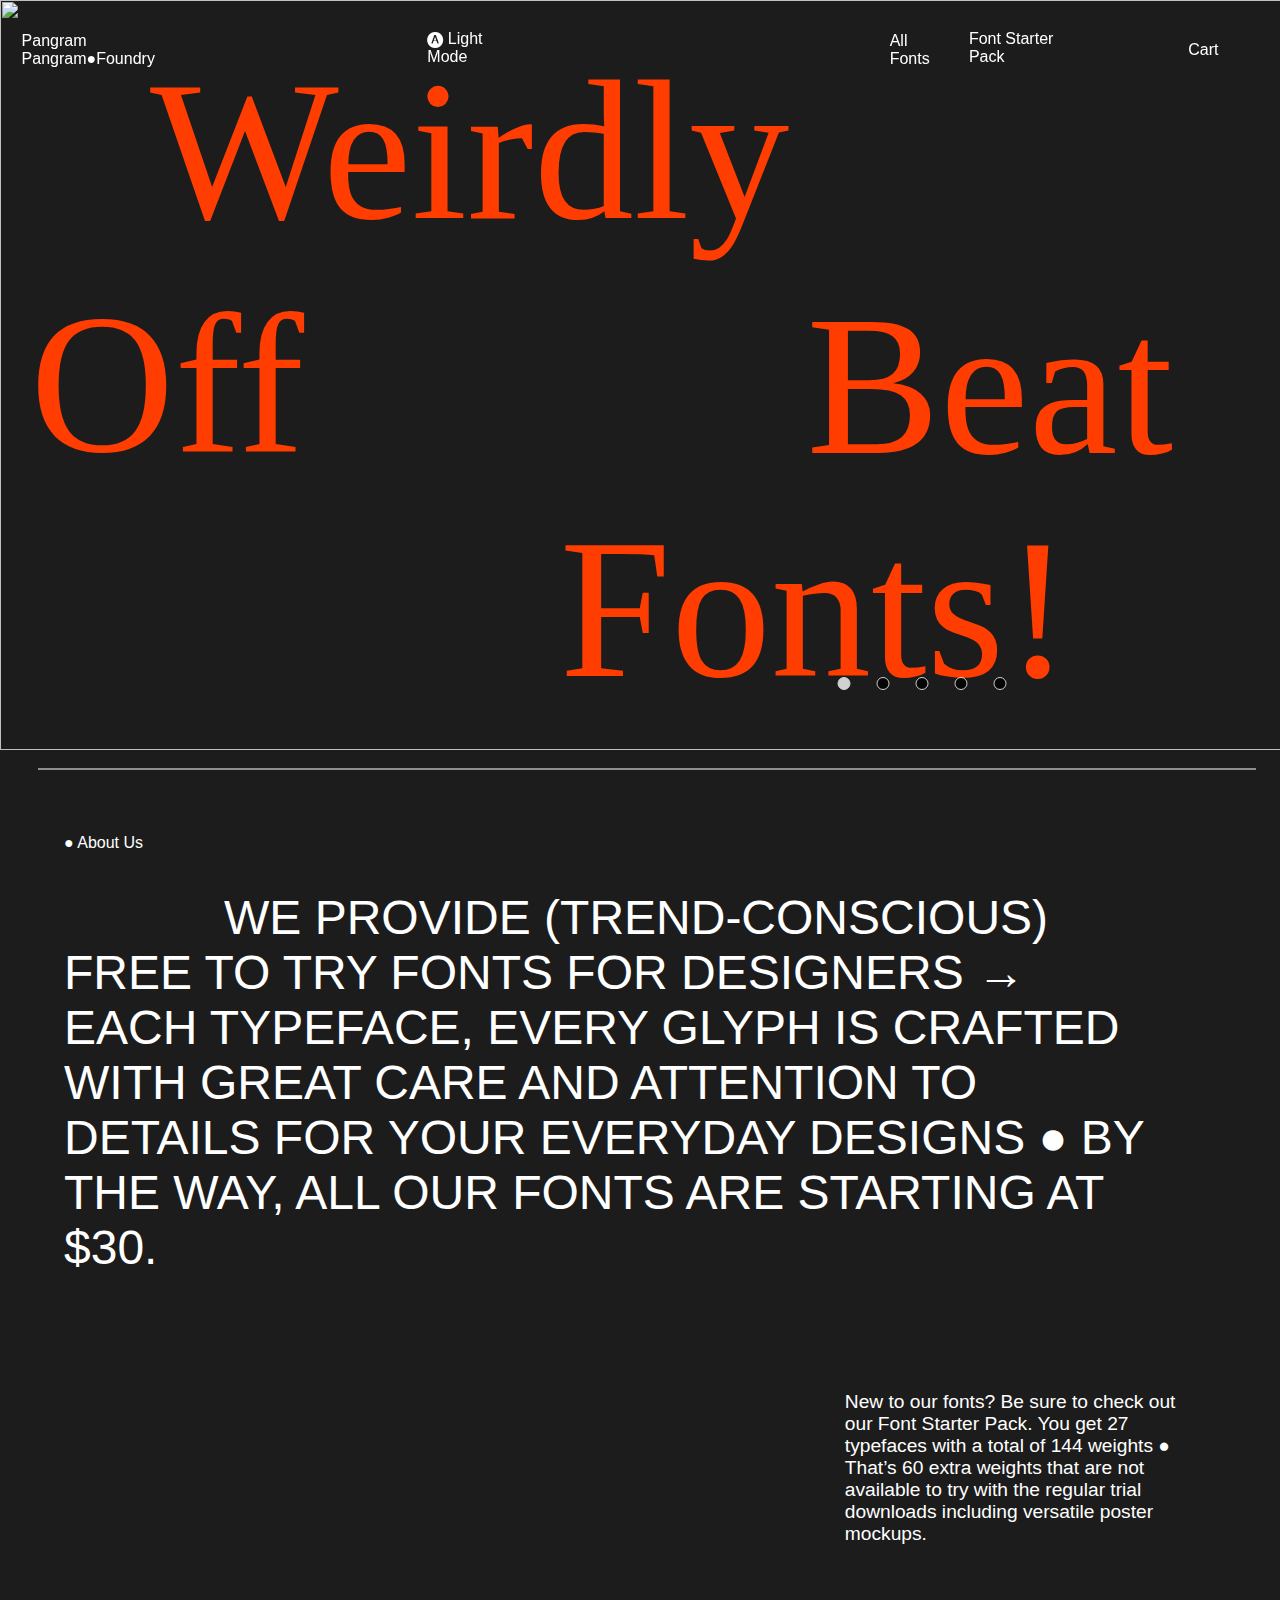
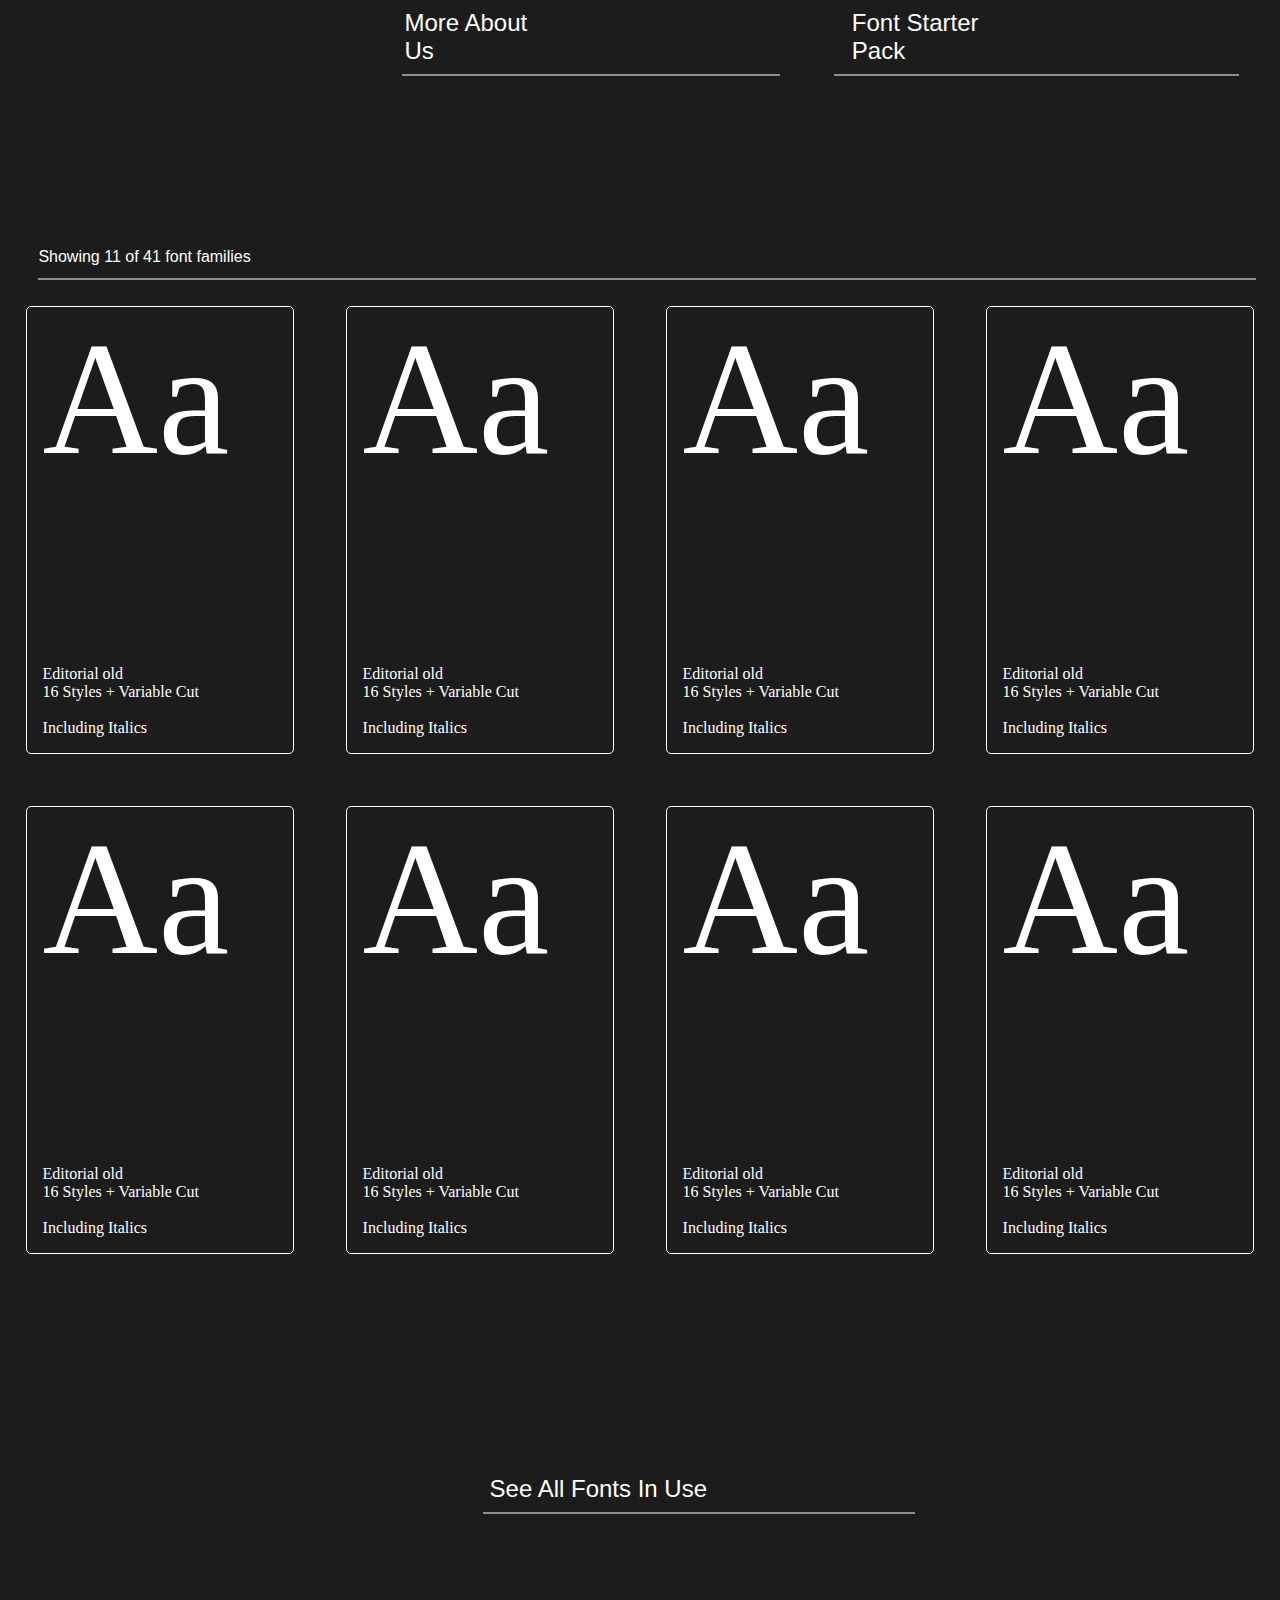
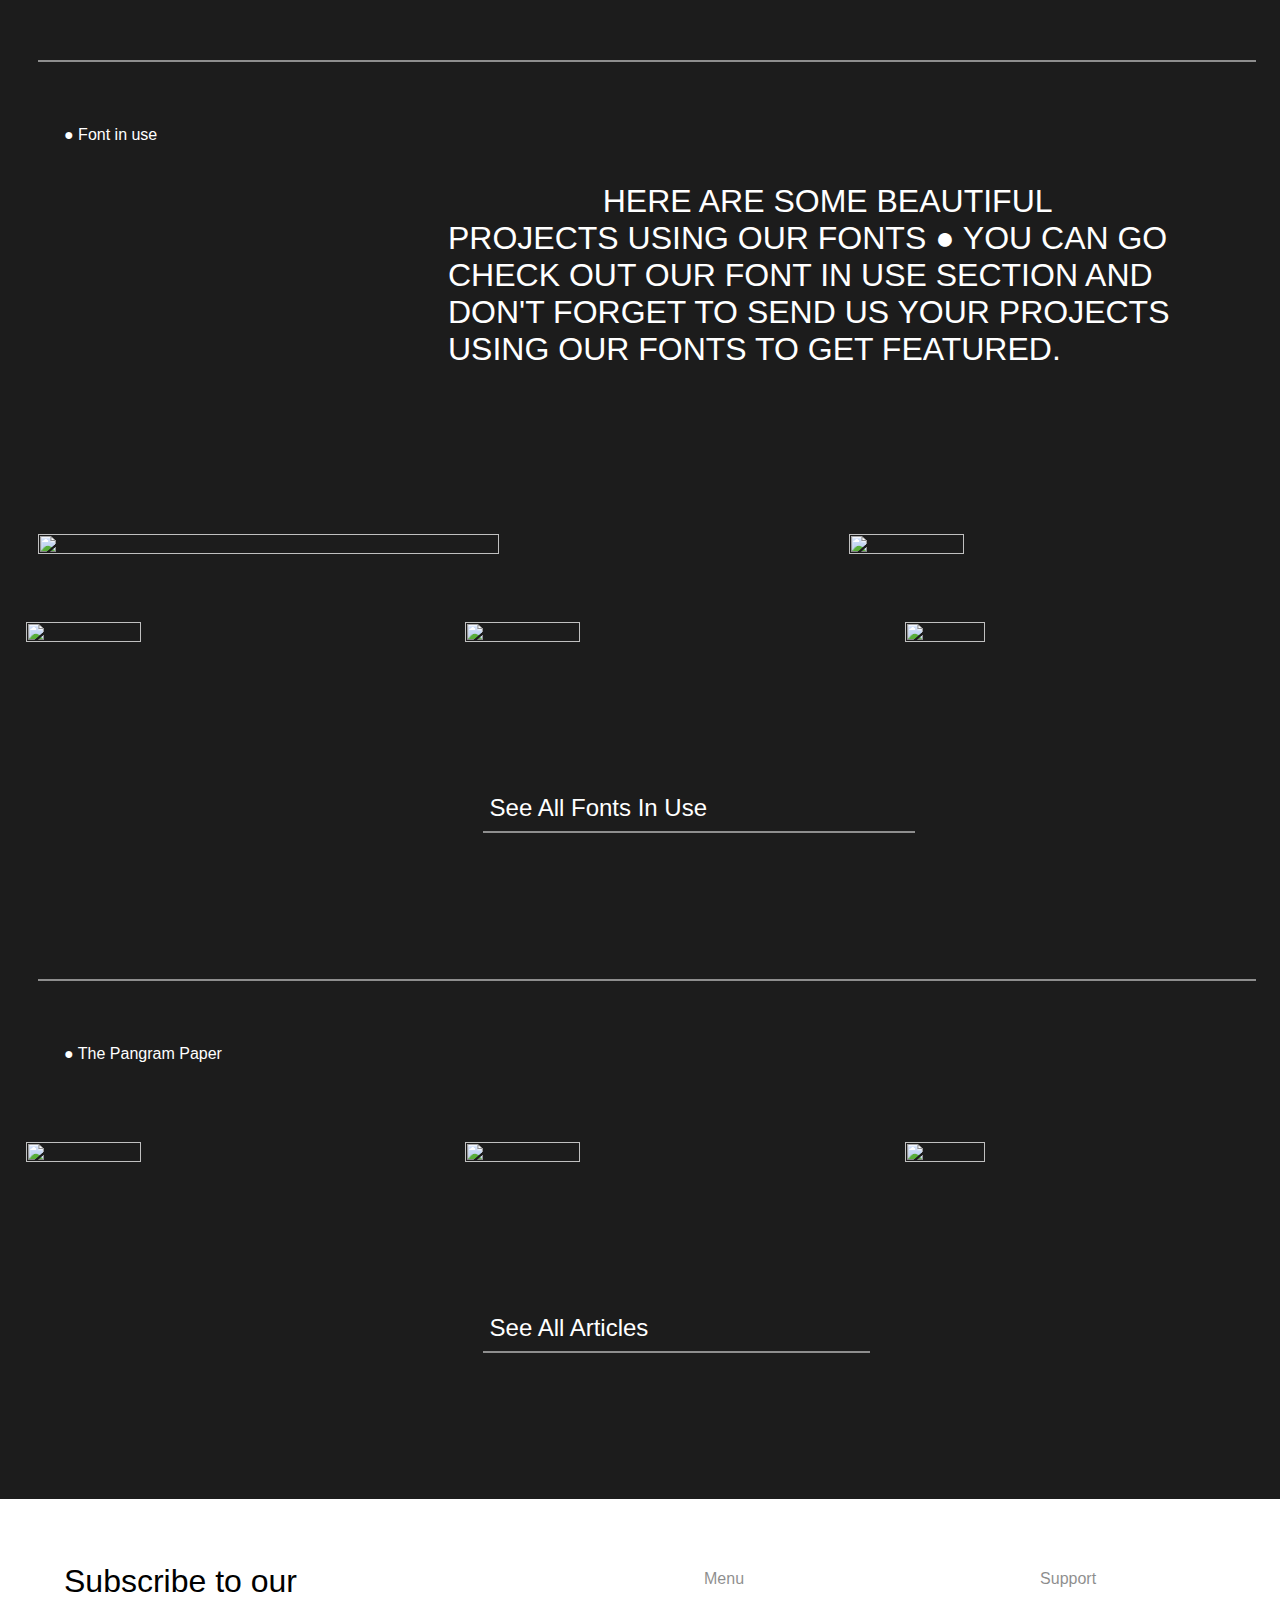
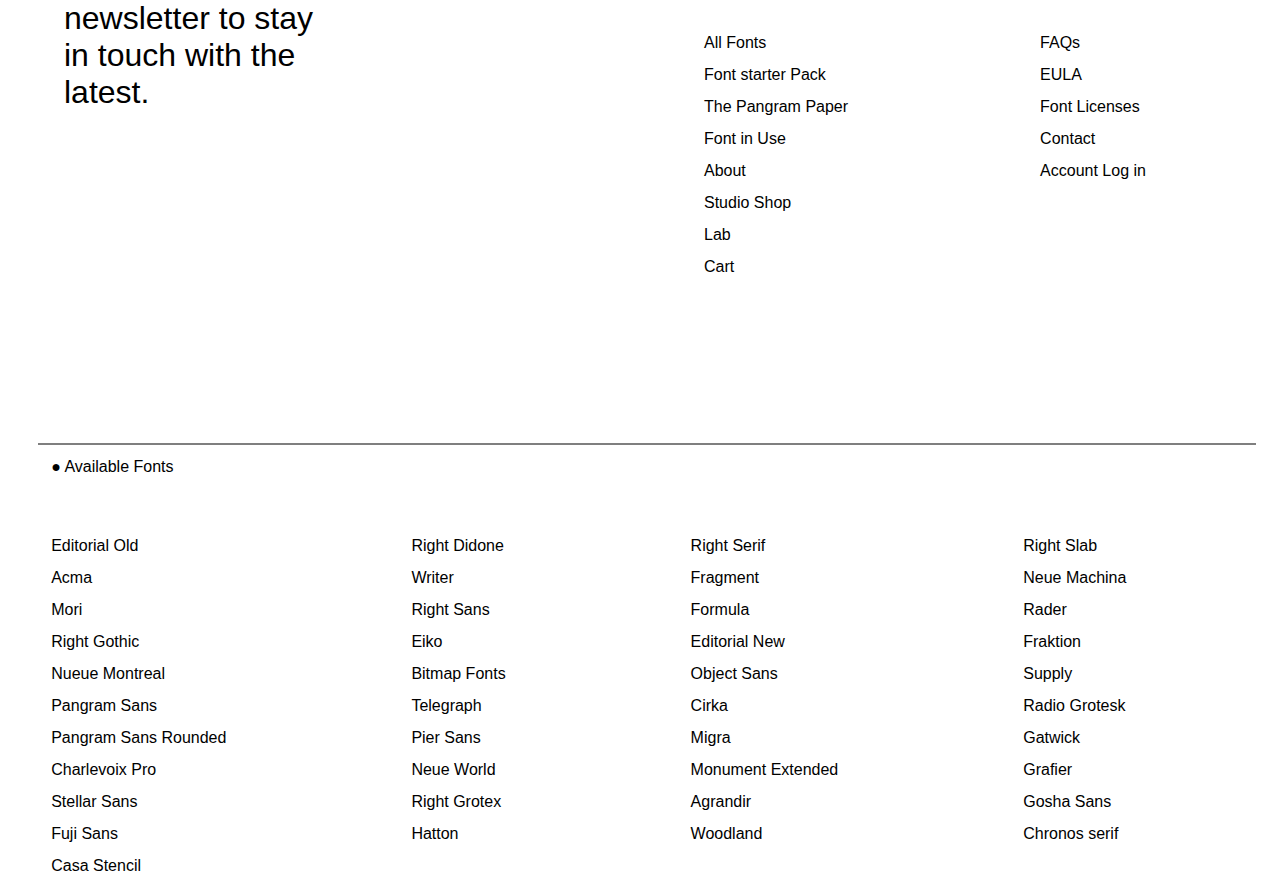
==== commit 4a19dc01: "some changes made" ====
--- a/index.html
+++ b/index.html
@@ -7,7 +7,7 @@
     <link rel="stylesheet" href="style.css">
     <link rel="stylesheet" href="gallery.css">
     <script src="https://kit.fontawesome.com/998571c6b3.js" crossorigin="anonymous"></script>
-    <title>Document</title>
+    <title>Pangram Pangram Foundry - Free To try Quality Fonts And Typefaces</title>
     <style>
         @font-face {
         font-display: block;
@@ -521,7 +521,7 @@
 
 </div>
 
-    <div style="display: flex; flex-direction: row; margin-left: 35%; margin-top: 2%; " ><div class="about-us-cards">See All Fonts In Use <div> &emsp; &emsp; &emsp; &emsp; &emsp; &emsp; &emsp; &emsp; <i class="fa-solid fa-arrow-right fa-beat"></i></div></div>
+    <div style="display: flex; flex-direction: row; margin-left: 35%; margin-top: 2%; " ><div class="about-us-cards"> <br> <br> <br> <br>See All Fonts In Use <div> <br> <br> <br> <br>  &emsp; &emsp; &emsp; &emsp; &emsp; &emsp; &emsp; &emsp;  <i class="fa-solid fa-arrow-right fa-beat"></i></div></div>
 </div></div></div>
 <div style="display: flex; flex-direction: row; background-color: #1c1c1c; margin-left: 30%; margin-bottom: 10%;" ><div class="line5"></div>  </div>
 
@@ -648,10 +648,7 @@
         </div>
         
         </div>
-        <div class="bitsfinal">
-            <img id="bits" src="https://th.bing.com/th/id/OIP.occN9YZ9odEbH81y28yf_AHaHw?pid=ImgDet&rs=1" alt="noimg">
-           <div class="final"> Made By Hitansh Chadha 2022A8PS1255P</div>
-            </div>
+        
 </body>
 <script src="gallery.js"></script>
 </html>--- a/style.css
+++ b/style.css
@@ -47,7 +47,9 @@
     position: fixed;
     width: 100%;
     z-index: 1;
-}
+    
+}
+
 .a2{
     margin-left: 16%;
     margin-right: 28%;
@@ -64,7 +66,7 @@
     position: absolute;
     font-family: "brut";
     font-size: 12.5rem;
-    animation: weirdly 2s ease 0s 1 normal forwards;
+    
     left: 150px;
     top: 36px;
     font-weight: 500;
@@ -78,6 +80,19 @@
 	}
 
 	100% {
+		opacity: 1;
+        transform: translateY(0px);
+		
+	}
+}
+@keyframes weirdly-close {
+	100% {
+		opacity: 0;
+        transform: translateY(100px);
+		
+	}
+
+	0% {
 		opacity: 1;
         transform: translateY(0px);
 		
@@ -109,6 +124,19 @@
 		
 	}
 }
+@keyframes Off-close {
+	100% {
+		opacity: 0;
+        transform: translateY(100px);
+		
+	}
+
+	0% {
+		opacity: 1;
+        transform: translateY(0px);
+		
+	}
+}
 
 #Beat{
     color:rgb(255, 61, 0);
@@ -297,6 +325,47 @@
 	}
 
 	100% {
+		opacity: 1;
+        transform: translateY(0px);
+		
+	}
+}
+
+@keyframes menu {
+    0% {
+        top: -50%;
+
+        
+        
+    }
+
+    100% {
+        
+        top: 0%;
+        
+    }}
+    @keyframes menu-close {
+        100% {
+            top: -70%;
+    
+            
+            
+        }
+    
+        0% {
+            
+            top: 0%;
+            
+        }   
+}
+@keyframes Editorial-close {
+	100% {
+		opacity: 0;
+        transform: translateY(100px);
+		
+	}
+
+	0% {
 		opacity: 1;
         transform: translateY(0px);
 		
@@ -556,6 +625,23 @@
     margin-top: 1%;
     
 }
+.about-us-cards:hover{
+    .line2{animation: line2 4s linear infinite;
+}
+
+@keyframes line2 {
+    0% {
+       opacity: 1;
+        
+        
+    }
+    20%{
+        opacity: 0.8;
+    }
+    40%{
+        opacity: 1;
+    }
+}}
 .about-us-cards:hover{
     opacity: .5;
 }
@@ -622,7 +708,7 @@
 
 @keyframes font-card-2-row-1 {
   to {
-    transform: translateY(400px);
+    transform: translateY(500px);
   }
 }
     
@@ -827,15 +913,14 @@
    
 
   }
-  nav .mainMenu li a:hover {
-    background: rgb(255, 94, 0);
-  }
   nav .openMenu {
     font-size: 2rem;
     margin: 20px;
     display: none;
     cursor: pointer;
     color: aliceblue;
+    transition: top 1s ease 0s;
+
   }
   nav .mainMenu .closeMenu,
   .icons i {
@@ -861,8 +946,8 @@
       justify-content: left;
       align-items: start;
       background: white;
-      transition: top 1s ease 0s;
       display: none;
+      
     }
     nav .mainMenu2 {
         height: 85vh;
@@ -888,10 +973,7 @@
     nav .openMenu {
       display: block;
     }
-    nav .mainMenu li a:hover {
-      background: none;
-      color: rgb(255, 123, 0);
-    }
+
     
   
   
@@ -1241,26 +1323,3 @@
     
 }
 
-
-
-
-.bitsfinal{
-    display: flex;
-    justify-content: center;
-    align-items: center;
-    align-items: center;
-    flex-direction: column;
-}
-#bits{
-    
-    height: 10%;
-    width: 10%;
-    
-}
-.final{
-    color: blue;
-    font-size: 2rem;
-    font-family: cursive;
-    background-color: #1c1c1c;
-    
-}--- a/gallery.css
+++ b/gallery.css
@@ -47,6 +47,7 @@
     overflow: hidden;
     width: 100%;
     position: relative;
+    background-attachment: fixed;
     
 
 }
@@ -56,6 +57,7 @@
     width: auto;
     transition: all 1s;
     transition-delay:0.2s ;
+    background-attachment: fixed;
 
 }
 .slider section{
@@ -63,14 +65,20 @@
     display: flex;
     justify-content: center;
     align-items: center;
+    background-attachment: fixed;
 
 }
 .carousel-img{
-    width: 1480px;
+    width: 1550px;
     height: 750px;
     object-fit: cover;
+    background-attachment: fixed;
+  background-position: center;
+  background-repeat: no-repeat;
+  background-size: cover;
+}
     
-}
+
 .controls{
     background-color: #1c1c1c;
 }
